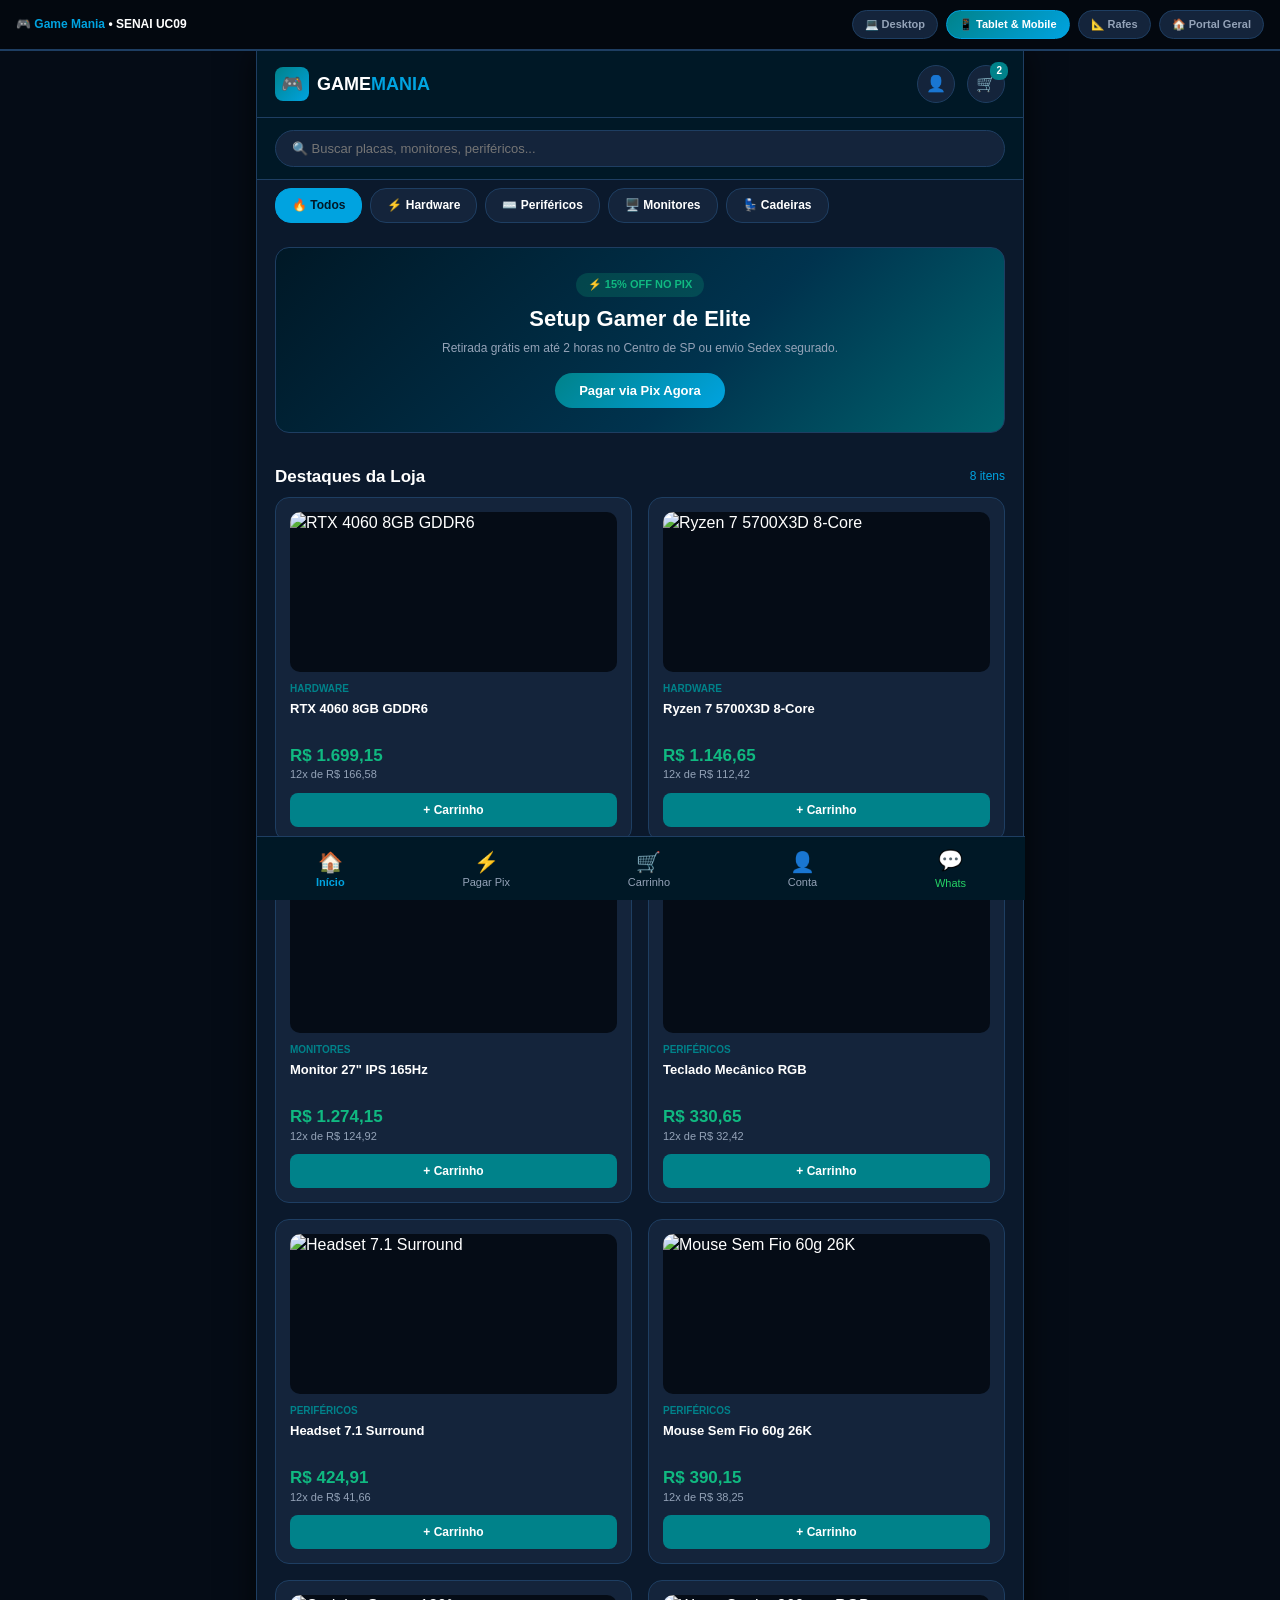
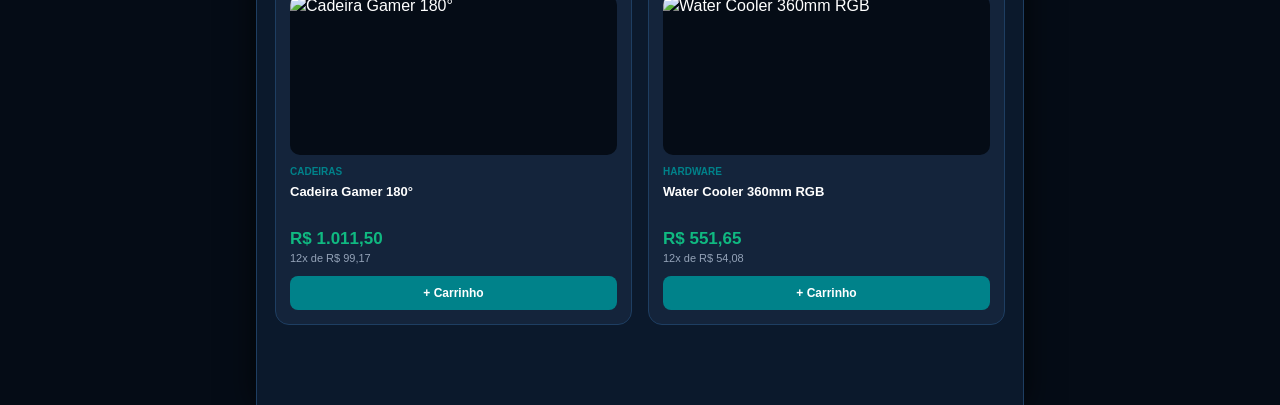
==== mobile_tablet.html @ 3c178a62 "Atualizacao do checkout com cartao e debito" ====
<!DOCTYPE html>
<html lang="pt-BR">
<head>
    <meta charset="UTF-8">
    <meta name="viewport" content="width=device-width, initial-scale=1.0">
    <title>Game Mania | Versão Tablet & Mobile</title>
    <style>
        :root {
            --siemens-navy: #001826;
            --siemens-dark-bg: #0B192C;
            --siemens-card-bg: #14243B;
            --siemens-card-border: #1E3E62;
            --siemens-teal: #00828A;
            --siemens-petrol: #00646E;
            --siemens-cyan: #00A3E0;
            --siemens-white: #FFFFFF;
            --siemens-text-muted: #94A3B8;
            --siemens-green-pix: #10B981;
            --siemens-gold-points: #F59E0B;
            --siemens-accent-red: #EF4444;
        }

        * {
            margin: 0;
            padding: 0;
            box-sizing: border-box;
            font-family: -apple-system, BlinkMacSystemFont, "Segoe UI", Roboto, Helvetica, Arial, sans-serif;
            -webkit-tap-highlight-color: transparent;
        }

        body {
            background-color: #050C16;
            color: var(--siemens-white);
            line-height: 1.4;
            display: flex;
            flex-direction: column;
            align-items: center;
            min-height: 100vh;
        }

        /* Barra de Navegação entre Versões SENAI (Sempre Visível) */
        .version-switcher-bar {
            width: 100%;
            background-color: #03080F;
            border-bottom: 2px solid var(--siemens-card-border);
            padding: 10px 16px;
            display: flex;
            justify-content: space-between;
            align-items: center;
            position: sticky;
            top: 0;
            z-index: 1000;
        }

        .version-nav-links {
            display: flex;
            gap: 8px;
            overflow-x: auto;
        }

        .btn-version {
            background: var(--siemens-card-bg);
            border: 1px solid var(--siemens-card-border);
            color: var(--siemens-text-muted);
            padding: 6px 12px;
            border-radius: 16px;
            font-size: 11px;
            font-weight: 700;
            text-decoration: none;
            display: flex;
            align-items: center;
            gap: 6px;
            transition: all 0.2s;
            white-space: nowrap;
        }

        .btn-version.active {
            background: linear-gradient(135deg, var(--siemens-teal), var(--siemens-cyan));
            color: white;
            border-color: var(--siemens-cyan);
        }

        /* CONTAINER PRINCIPAL: TRAVADO RIGIDAMENTE EM 768px (PROPORÇÃO TABLET/MOBILE) */
        .app-container {
            width: 100%;
            max-width: 768px;
            background-color: var(--siemens-dark-bg);
            border-left: 1px solid var(--siemens-card-border);
            border-right: 1px solid var(--siemens-card-border);
            min-height: calc(100vh - 52px);
            padding-bottom: 80px;
            position: relative;
            box-shadow: 0 0 30px rgba(0, 0, 0, 0.7);
        }

        .mobile-header {
            background-color: var(--siemens-navy);
            border-bottom: 1px solid var(--siemens-card-border);
            padding: 14px 18px;
            display: flex;
            align-items: center;
            justify-content: space-between;
        }

        .logo {
            display: flex;
            align-items: center;
            gap: 8px;
            text-decoration: none;
        }

        .logo-icon {
            width: 34px;
            height: 34px;
            background: linear-gradient(135deg, var(--siemens-teal), var(--siemens-cyan));
            border-radius: 8px;
            display: flex;
            align-items: center;
            justify-content: center;
            font-size: 18px;
        }

        .logo-text {
            font-size: 18px;
            font-weight: 900;
            color: var(--siemens-white);
        }

        .logo-text span {
            color: var(--siemens-cyan);
        }

        .header-actions {
            display: flex;
            align-items: center;
            gap: 12px;
        }

        .btn-icon {
            background: var(--siemens-card-bg);
            border: 1px solid var(--siemens-card-border);
            color: white;
            width: 38px;
            height: 38px;
            border-radius: 50%;
            display: flex;
            align-items: center;
            justify-content: center;
            font-size: 16px;
            cursor: pointer;
            position: relative;
        }

        .cart-badge {
            position: absolute;
            top: -4px;
            right: -4px;
            background-color: var(--siemens-teal);
            color: white;
            font-size: 10px;
            font-weight: 800;
            padding: 2px 6px;
            border-radius: 8px;
        }

        .search-bar {
            padding: 12px 18px;
            background-color: var(--siemens-navy);
            border-bottom: 1px solid var(--siemens-card-border);
        }

        .search-box {
            display: flex;
            background-color: var(--siemens-card-bg);
            border: 1px solid var(--siemens-card-border);
            border-radius: 20px;
            overflow: hidden;
        }

        .search-input {
            flex: 1;
            background: none;
            border: none;
            padding: 10px 16px;
            color: white;
            font-size: 13px;
            outline: none;
        }

        .mobile-banner {
            margin: 16px 18px;
            background: linear-gradient(135deg, #001826 0%, #00334E 60%, #00646E 100%);
            border: 1px solid var(--siemens-card-border);
            border-radius: 14px;
            padding: 24px 20px;
            text-align: center;
        }

        .banner-tag {
            background: rgba(16, 185, 129, 0.2);
            color: var(--siemens-green-pix);
            font-size: 11px;
            font-weight: 800;
            padding: 4px 12px;
            border-radius: 12px;
            display: inline-block;
            margin-bottom: 8px;
        }

        .banner-title {
            font-size: 22px;
            font-weight: 900;
            line-height: 1.25;
            margin-bottom: 8px;
        }

        .banner-desc {
            font-size: 12px;
            color: var(--siemens-text-muted);
            margin-bottom: 16px;
        }

        .btn-banner {
            background: linear-gradient(135deg, var(--siemens-teal), var(--siemens-cyan));
            color: white;
            border: none;
            padding: 10px 24px;
            border-radius: 20px;
            font-size: 13px;
            font-weight: 800;
            cursor: pointer;
        }

        .categories-carousel {
            display: flex;
            overflow-x: auto;
            gap: 8px;
            padding: 8px 18px;
            scrollbar-width: none;
        }

        .categories-carousel::-webkit-scrollbar {
            display: none;
        }

        .category-chip {
            background-color: var(--siemens-card-bg);
            border: 1px solid var(--siemens-card-border);
            color: var(--siemens-white);
            padding: 8px 16px;
            border-radius: 16px;
            font-size: 12px;
            font-weight: 600;
            white-space: nowrap;
            cursor: pointer;
        }

        .category-chip.active {
            background-color: var(--siemens-cyan);
            color: var(--siemens-navy);
            border-color: var(--siemens-cyan);
            font-weight: 800;
        }

        .section-header {
            padding: 16px 18px 8px;
            display: flex;
            justify-content: space-between;
            align-items: center;
        }

        .section-title {
            font-size: 17px;
            font-weight: 900;
        }

        /* GRID TRAVADO: MÁXIMO 2 COLUNAS PARA NUNCA ACHATAR AS IMAGENS */
        .products-grid {
            padding: 0 18px;
            display: grid;
            grid-template-columns: repeat(2, 1fr);
            gap: 16px;
        }

        .product-card {
            background-color: var(--siemens-card-bg);
            border: 1px solid var(--siemens-card-border);
            border-radius: 14px;
            padding: 14px;
            display: flex;
            flex-direction: column;
            justify-content: space-between;
        }

        /* ALTURA DE IMAGEM TRAVADA EM 160px: PROPORÇÃO PERFEITA */
        .product-thumb-container {
            width: 100%;
            height: 160px;
            border-radius: 10px;
            overflow: hidden;
            background: #050C16;
            margin-bottom: 10px;
            position: relative;
        }

        .product-thumb {
            width: 100%;
            height: 100%;
            object-fit: cover;
        }

        .product-category {
            font-size: 10px;
            color: var(--siemens-teal);
            font-weight: 800;
            text-transform: uppercase;
        }

        .product-name {
            font-size: 13px;
            font-weight: 700;
            height: 36px;
            overflow: hidden;
            margin: 4px 0 8px;
            line-height: 1.35;
        }

        .price-pix {
            font-size: 17px;
            font-weight: 900;
            color: var(--siemens-green-pix);
        }

        .price-term {
            font-size: 11px;
            color: var(--siemens-text-muted);
        }

        .btn-buy-mobile {
            margin-top: 10px;
            background-color: var(--siemens-teal);
            color: white;
            border: none;
            padding: 10px;
            border-radius: 8px;
            font-size: 12px;
            font-weight: 800;
            cursor: pointer;
            width: 100%;
        }

        /* BARRA INFERIOR FIXADA DENTRO DO CONTAINER */
        .bottom-nav {
            position: fixed;
            bottom: 0;
            width: 100%;
            max-width: 768px;
            height: 64px;
            background-color: var(--siemens-navy);
            border-top: 1px solid var(--siemens-card-border);
            display: flex;
            justify-content: space-around;
            align-items: center;
            z-index: 500;
        }

        .nav-btn {
            background: none;
            border: none;
            color: var(--siemens-text-muted);
            font-size: 11px;
            display: flex;
            flex-direction: column;
            align-items: center;
            gap: 2px;
            cursor: pointer;
        }

        .nav-btn.active {
            color: var(--siemens-cyan);
            font-weight: 700;
        }

        /* MODAIS */
        .modal-overlay {
            position: fixed;
            top: 0;
            left: 0;
            right: 0;
            bottom: 0;
            background: rgba(0, 0, 0, 0.85);
            z-index: 2000;
            display: none;
            align-items: flex-end;
            justify-content: center;
        }

        .modal-box {
            background-color: var(--siemens-card-bg);
            border-top: 2px solid var(--siemens-cyan);
            border-radius: 18px 18px 0 0;
            width: 100%;
            max-width: 768px;
            max-height: 85vh;
            overflow-y: auto;
            padding: 24px 20px 34px;
            position: relative;
        }

        .modal-close-btn {
            position: absolute;
            top: 16px;
            right: 18px;
            background: none;
            border: none;
            color: var(--siemens-text-muted);
            font-size: 22px;
            cursor: pointer;
        }

        /* CARRINHO PADRONIZADO E COM MINIATURAS */
        .cart-item-card {
            background-color: var(--siemens-navy);
            border: 1px solid var(--siemens-card-border);
            border-radius: 10px;
            padding: 12px;
            margin-bottom: 10px;
            display: flex;
            gap: 14px;
            align-items: center;
        }

        .cart-item-img {
            width: 52px;
            height: 52px;
            border-radius: 8px;
            object-fit: cover;
            flex-shrink: 0;
            background: #050C16;
        }

        .cart-item-details {
            flex: 1;
            min-width: 0;
        }

        .cart-item-title {
            font-size: 13px;
            font-weight: 700;
            white-space: nowrap;
            overflow: hidden;
            text-overflow: ellipsis;
            color: var(--siemens-white);
        }

        .cart-item-meta {
            font-size: 11px;
            color: var(--siemens-text-muted);
            margin: 2px 0;
        }

        .cart-item-price {
            font-size: 14px;
            font-weight: 800;
            color: var(--siemens-green-pix);
        }

        .btn-cart-remove {
            background: none;
            border: none;
            color: var(--siemens-accent-red);
            font-size: 18px;
            cursor: pointer;
            padding: 4px;
            flex-shrink: 0;
        }

        .pix-container {
            text-align: center;
            background-color: var(--siemens-navy);
            border-radius: 12px;
            padding: 16px;
            border: 1px dashed var(--siemens-green-pix);
            margin: 14px 0;
        }

        .pix-qr-img {
            width: 180px;
            height: 180px;
            border-radius: 8px;
            background: white;
            padding: 8px;
            margin-bottom: 10px;
        }

        .pix-code-input {
            width: 100%;
            background-color: #050C16;
            border: 1px solid var(--siemens-card-border);
            color: var(--siemens-cyan);
            font-size: 11px;
            padding: 10px;
            border-radius: 6px;
            font-family: monospace;
            margin-bottom: 10px;
        }
    </style>
</head>
<body>

    <!-- BARRA PERMANENTE DO SENAI PARA NUNCA PERDER O CONTROLE -->
    <header class="version-switcher-bar">
        <div style="font-size: 12px; font-weight: 800;">
            🎮 <span style="color: var(--siemens-cyan);">Game Mania</span> • SENAI UC09
        </div>
        <div class="version-nav-links">
            <a href="desktop.html" class="btn-version">💻 Desktop</a>
            <a href="mobile_tablet.html" class="btn-version active">📱 Tablet & Mobile</a>
            <a href="rafe.html" class="btn-version">📐 Rafes</a>
            <a href="index.html" class="btn-version">🏠 Portal Geral</a>
        </div>
    </header>

    <!-- CONTAINER PRINCIPAL CENTRALIZADO -->
    <div class="app-container">

        <!-- Topo Mobile -->
        <div class="mobile-header">
            <a href="javascript:void(0)" class="logo" onclick="filterCategory('todos')">
                <div class="logo-icon">🎮</div>
                <div class="logo-text">GAME<span>MANIA</span></div>
            </a>
            <div class="header-actions">
                <div class="btn-icon" onclick="openModal('modalAccount')">👤</div>
                <div class="btn-icon" onclick="openModal('modalCart')">
                    🛒 <span class="cart-badge" id="cartCount">2</span>
                </div>
            </div>
        </div>

        <!-- Busca -->
        <div class="search-bar">
            <div class="search-box">
                <input type="text" class="search-input" placeholder="🔍 Buscar placas, monitores, periféricos..." oninput="handleSearch(this.value)">
            </div>
        </div>

        <!-- Categorias em Carrossel -->
        <div class="categories-carousel">
            <div class="category-chip active" id="tab-todos" onclick="filterCategory('todos')">🔥 Todos</div>
            <div class="category-chip" id="tab-hardware" onclick="filterCategory('hardware')">⚡ Hardware</div>
            <div class="category-chip" id="tab-perifericos" onclick="filterCategory('perifericos')">⌨️ Periféricos</div>
            <div class="category-chip" id="tab-monitores" onclick="filterCategory('monitores')">🖥️ Monitores</div>
            <div class="category-chip" id="tab-cadeiras" onclick="filterCategory('cadeiras')">💺 Cadeiras</div>
        </div>

        <!-- Banner Promocional -->
        <div class="mobile-banner">
            <span class="banner-tag">⚡ 15% OFF NO PIX</span>
            <h2 class="banner-title">Setup Gamer de Elite</h2>
            <p class="banner-desc">Retirada grátis em até 2 horas no Centro de SP ou envio Sedex segurado.</p>
            <button class="btn-banner" onclick="openModal('modalPixCheckout')">Pagar via Pix Agora</button>
        </div>

        <!-- Destaques -->
        <div class="section-header">
            <h3 class="section-title">Destaques da Loja</h3>
            <span style="font-size: 12px; color: var(--siemens-cyan);" id="itemCount">8 itens</span>
        </div>

        <!-- Grade 2 Colunas Perfeitas -->
        <section class="products-grid" id="productsGrid"></section>

        <!-- Barra Inferior -->
        <nav class="bottom-nav">
            <button class="nav-btn active" onclick="filterCategory('todos')">
                <span style="font-size: 20px;">🏠</span>
                <span>Início</span>
            </button>
            <button class="nav-btn" onclick="openModal('modalPixCheckout')">
                <span style="font-size: 20px;">⚡</span>
                <span>Pagar Pix</span>
            </button>
            <button class="nav-btn" onclick="openModal('modalCart')">
                <span style="font-size: 20px;">🛒</span>
                <span>Carrinho</span>
            </button>
            <button class="nav-btn" onclick="openModal('modalAccount')">
                <span style="font-size: 20px;">👤</span>
                <span>Conta</span>
            </button>
            <a href="https://wa.me/5511975150157?text=Ol%C3%A1%20Amador%2C%20tenho%20uma%20d%C3%BAvida%20sobre%20a%20Game%20Mania!" target="_blank" class="nav-btn" style="text-decoration: none; color: #25D366;">
                <span style="font-size: 20px;">💬</span>
                <span>Whats</span>
            </a>
        </nav>
    </div>

    <!-- Modal Pix Oficial -->
    <div id="modalPixCheckout" class="modal-overlay" onclick="closeModalOnBackdrop(event, 'modalPixCheckout')">
        <div class="modal-box">
            <button class="modal-close-btn" onclick="closeModal('modalPixCheckout')">✕</button>
            <h3 style="font-size: 17px; font-weight: 900; color: var(--siemens-green-pix); margin-bottom: 8px;">⚡ Pagamento Imediato via Pix</h3>
            <p style="font-size: 12px; color: var(--siemens-text-muted); margin-bottom: 14px;">Desconto de 15% aplicado automaticamente.</p>

            <div class="pix-container">
                <img src="https://api.qrserver.com/v1/create-qr-code/?size=220x220&data=00020126360014br.gov.bcb.pix0114%2B55119612492945204000053039865802BR5916AMADOR%20C%20VICENTE6009SAO%20PAULO62070503***63042D7B" alt="QR Code Pix" class="pix-qr-img">
                <div style="font-size: 13px; font-weight: 800;">AMADOR CORRÊA VICENTE</div>
                <div style="font-size: 12px; color: var(--siemens-text-muted); margin-bottom: 10px;">Chave Pix: <strong>11961249294</strong></div>
                <input type="text" id="pixCodeInputMobile" class="pix-code-input" value="00020126360014br.gov.bcb.pix0114+55119612492945204000053039865802BR5916AMADOR C VICENTE6009SAO PAULO62070503***63042D7B" readonly>
                <button class="btn-banner" style="width: 100%; padding: 10px; font-size: 12px;" onclick="copyPixCodeMobile()">📋 Copiar Código Pix</button>
            </div>

            <a href="https://wa.me/5511975150157?text=Ol%C3%A1%20Amador%2C%20fiz%20o%20pagamento%20do%20meu%20pedido%20na%20Game%20Mania%20via%20Pix!" target="_blank" class="btn-banner" style="display: block; text-align: center; text-decoration: none; background: #25D366; margin-top: 12px;">
                Confirmar no WhatsApp ➔
            </a>
        </div>
    </div>

    <!-- Modal Carrinho com Miniaturas e Detalhes Ricos -->
    <div id="modalCart" class="modal-overlay" onclick="closeModalOnBackdrop(event, 'modalCart')">
        <div class="modal-box">
            <button class="modal-close-btn" onclick="closeModal('modalCart')">✕</button>
            <h3 style="font-size: 17px; font-weight: 900; margin-bottom: 14px;">🛒 Carrinho de Compras</h3>
            
            <div id="cartItemsMobile"></div>

            <div style="border-top: 1px solid var(--siemens-card-border); padding-top: 14px; margin-top: 14px;">
                <div style="display: flex; justify-content: space-between; font-size: 13px; margin-bottom: 6px;">
                    <span style="color: var(--siemens-text-muted);">Subtotal:</span>
                    <span id="cartSubtotalMobile">R$ 2.388,00</span>
                </div>
                <div style="display: flex; justify-content: space-between; font-size: 13px; margin-bottom: 8px; color: var(--siemens-green-pix);">
                    <span>Desconto Pix (15%):</span>
                    <span id="cartPixDiscountMobile">- R$ 358,20</span>
                </div>
                <div style="display: flex; justify-content: space-between; font-size: 17px; font-weight: 900; margin-bottom: 14px;">
                    <span>Total no Pix:</span>
                    <strong style="color: var(--siemens-green-pix);" id="cartTotalMobile">R$ 2.029,80</strong>
                </div>
                <button class="btn-banner" style="width: 100%; border-radius: 8px;" onclick="closeModal('modalCart'); openModal('modalPixCheckout');">
                    Finalizar Compra no Pix
                </button>
            </div>
        </div>
    </div>

    <!-- Modal Conta -->
    <div id="modalAccount" class="modal-overlay" onclick="closeModalOnBackdrop(event, 'modalAccount')">
        <div class="modal-box">
            <button class="modal-close-btn" onclick="closeModal('modalAccount')">✕</button>
            <h3 style="font-size: 17px; font-weight: 900; margin-bottom: 14px;">👤 Central do Aluno / Cliente</h3>
            <div style="background-color: var(--siemens-navy); padding: 14px; border-radius: 10px; font-size: 13px; margin-bottom: 14px;">
                <div><strong>Amador Corrêa Vicente</strong></div>
                <div style="color: var(--siemens-text-muted); font-size: 12px; margin-top: 2px;">SENAI Escola Jorge Mahfuz • UC09 Codificação Front-End</div>
                <div style="color: var(--siemens-gold-points); font-weight: 700; margin-top: 8px;">🪙 Saldo: 350 Game Points (R$ 17,50)</div>
            </div>
            <button class="btn-banner" style="width: 100%; background: var(--siemens-card-bg); border: 1px solid var(--siemens-card-border);" onclick="closeModal('modalAccount')">Fechar</button>
        </div>
    </div>

    <!-- Modal Detalhe -->
    <div id="modalDetail" class="modal-overlay" onclick="closeModalOnBackdrop(event, 'modalDetail')">
        <div class="modal-box">
            <button class="modal-close-btn" onclick="closeModal('modalDetail')">✕</button>
            <div id="modalDetailContent"></div>
        </div>
    </div>

    <script>
        const products = [
            { id: 0, name: "RTX 4060 8GB GDDR6", category: "hardware", categoryName: "Hardware", price: 1999.00, pricePix: 1699.15, points: 1999, img: "https://images.unsplash.com/photo-1587202372775-e229f172b9d7?auto=format&fit=crop&w=400&q=80", desc: "Placa gráfica com DLSS 3 e Ray Tracing. Alta performance em 1080p e 1440p." },
            { id: 1, name: "Ryzen 7 5700X3D 8-Core", category: "hardware", categoryName: "Hardware", price: 1349.00, pricePix: 1146.65, points: 1349, img: "https://images.unsplash.com/photo-1555680202-c86f0e12f086?auto=format&fit=crop&w=400&q=80", desc: "Equipado com 3D V-Cache para altíssimas taxas de quadros em jogos competitivos." },
            { id: 2, name: "Monitor 27\" IPS 165Hz", category: "monitores", categoryName: "Monitores", price: 1499.00, pricePix: 1274.15, points: 1499, img: "https://images.unsplash.com/photo-1527443224154-c4a3942d3acf?auto=format&fit=crop&w=400&q=80", desc: "Painel Fast IPS com 165Hz e 1ms de resposta com tecnologia FreeSync." },
            { id: 3, name: "Teclado Mecânico RGB", category: "perifericos", categoryName: "Periféricos", price: 389.00, pricePix: 330.65, points: 389, img: "https://images.unsplash.com/photo-1595225476474-87563907a212?auto=format&fit=crop&w=400&q=80", desc: "Switches lineares silenciosos, layout ABNT2 e corpo em alumínio." },
            { id: 4, name: "Headset 7.1 Surround", category: "perifericos", categoryName: "Periféricos", price: 499.90, pricePix: 424.91, points: 500, img: "https://images.unsplash.com/photo-1546435770-a3e426bf472b?auto=format&fit=crop&w=400&q=80", desc: "Áudio 3D imersivo com microfone antirruído e almofadas de alto conforto." },
            { id: 5, name: "Mouse Sem Fio 60g 26K", category: "perifericos", categoryName: "Periféricos", price: 459.00, pricePix: 390.15, points: 459, img: "https://images.unsplash.com/photo-1615663245857-ac93bb7c39e7?auto=format&fit=crop&w=400&q=80", desc: "Sensor de alta precisão 26.000 DPI e bateria para 90 horas seguidas." },
            { id: 6, name: "Cadeira Gamer 180°", category: "cadeiras", categoryName: "Cadeiras", price: 1190.00, pricePix: 1011.50, points: 1190, img: "https://images.unsplash.com/photo-1598550476439-6847785fcea6?auto=format&fit=crop&w=400&q=80", desc: "Ergonomia máxima com almofadas magnéticas e pistão com certificação Classe 4." },
            { id: 7, name: "Water Cooler 360mm RGB", category: "hardware", categoryName: "Hardware", price: 649.00, pricePix: 551.65, points: 649, img: "https://images.unsplash.com/photo-1591799264318-7e6ef8ddb7ea?auto=format&fit=crop&w=400&q=80", desc: "Radiador triplo de 360mm para arrefecimento extremo com visual ARGB." }
        ];

        let cart = [
            { id: 0, name: "RTX 4060 8GB GDDR6", price: 1999.00, img: "https://images.unsplash.com/photo-1587202372775-e229f172b9d7?auto=format&fit=crop&w=150&q=80" },
            { id: 3, name: "Teclado Switch Red RGB", price: 389.00, img: "https://images.unsplash.com/photo-1595225476474-87563907a212?auto=format&fit=crop&w=150&q=80" }
        ];

        function renderProducts(list) {
            const grid = document.getElementById('productsGrid');
            grid.innerHTML = '';
            list.forEach(p => {
                const card = document.createElement('div');
                card.className = 'product-card';
                card.innerHTML = `
                    <div class="product-thumb-container" onclick="openDetail(${p.id})">
                        <img src="${p.img}" alt="${p.name}" class="product-thumb">
                    </div>
                    <div class="product-category">${p.categoryName}</div>
                    <div class="product-name" onclick="openDetail(${p.id})">${p.name}</div>
                    <div>
                        <div class="price-pix">R$ ${p.pricePix.toLocaleString('pt-BR', {minimumFractionDigits: 2})}</div>
                        <div class="price-term">12x de R$ ${(p.price/12).toLocaleString('pt-BR', {maximumFractionDigits: 2})}</div>
                    </div>
                    <button class="btn-buy-mobile" onclick="addToCart(${p.id})">+ Carrinho</button>
                `;
                grid.appendChild(card);
            });
            document.getElementById('itemCount').innerText = `${list.length} itens`;
        }

        function filterCategory(cat) {
            document.querySelectorAll('.category-chip').forEach(el => el.classList.remove('active'));
            const tab = document.getElementById('tab-' + cat);
            if (tab) tab.classList.add('active');

            if (cat === 'todos') {
                renderProducts(products);
            } else {
                renderProducts(products.filter(p => p.category === cat));
            }
        }

        function handleSearch(val) {
            if (val.trim().length >= 2) {
                renderProducts(products.filter(p => p.name.toLowerCase().includes(val.toLowerCase())));
            } else {
                renderProducts(products);
            }
        }

        function renderCart() {
            const list = document.getElementById('cartItemsMobile');
            list.innerHTML = '';
            let subtotal = 0;

            cart.forEach((c, idx) => {
                subtotal += c.price;
                const div = document.createElement('div');
                div.className = 'cart-item-card';
                div.innerHTML = `
                    <img src="${c.img}" alt="${c.name}" class="cart-item-img">
                    <div class="cart-item-details">
                        <div class="cart-item-title">${c.name}</div>
                        <div class="cart-item-meta">Qtd: 1 un</div>
                        <div class="cart-item-price">R$ ${c.price.toLocaleString('pt-BR', {minimumFractionDigits: 2})}</div>
                    </div>
                    <button class="btn-cart-remove" onclick="removeFromCart(${idx})">✕</button>
                `;
                list.appendChild(div);
            });

            const discount = subtotal * 0.15;
            const totalPix = subtotal - discount;

            document.getElementById('cartSubtotalMobile').innerText = 'R$ ' + subtotal.toLocaleString('pt-BR', {minimumFractionDigits: 2});
            document.getElementById('cartPixDiscountMobile').innerText = '- R$ ' + discount.toLocaleString('pt-BR', {minimumFractionDigits: 2});
            document.getElementById('cartTotalMobile').innerText = 'R$ ' + totalPix.toLocaleString('pt-BR', {minimumFractionDigits: 2});
            document.getElementById('cartCount').innerText = cart.length;
        }

        function addToCart(id) {
            const p = products.find(x => x.id === id);
            if (p) {
                cart.push({ id: p.id, name: p.name, price: p.price, img: p.img });
                renderCart();
                openModal('modalCart');
            }
        }

        function removeFromCart(idx) {
            cart.splice(idx, 1);
            renderCart();
        }

        function openDetail(id) {
            const p = products.find(x => x.id === id);
            if (!p) return;
            const content = document.getElementById('modalDetailContent');
            content.innerHTML = `
                <img src="${p.img}" style="width: 100%; height: 200px; object-fit: cover; border-radius: 10px; margin-bottom: 12px;">
                <h4 style="font-size: 16px; font-weight: 800; margin-bottom: 6px;">${p.name}</h4>
                <p style="font-size: 12px; color: var(--siemens-text-muted); margin-bottom: 12px;">${p.desc}</p>
                <div style="background: var(--siemens-navy); padding: 12px; border-radius: 8px; margin-bottom: 14px;">
                    <div style="font-size: 20px; font-weight: 900; color: var(--siemens-green-pix)">R$ ${p.pricePix.toLocaleString('pt-BR', {minimumFractionDigits: 2})} no Pix</div>
                    <div style="font-size: 11px; color: var(--siemens-gold-points); font-weight: 700; margin-top: 4px;">🪙 +${p.points} Game Points</div>
                </div>
                <button class="btn-banner" style="width: 100%;" onclick="addToCart(${p.id}); closeModal('modalDetail');">Comprar Agora</button>
            `;
            openModal('modalDetail');
        }

        function openModal(id) {
            document.getElementById(id).style.display = 'flex';
        }

        function closeModal(id) {
            document.getElementById(id).style.display = 'none';
        }

        function closeModalOnBackdrop(e, id) {
            if (e.target.id === id) closeModal(id);
        }

        function copyPixCodeMobile() {
            const input = document.getElementById('pixCodeInputMobile');
            input.select();
            input.setSelectionRange(0, 99999);
            navigator.clipboard.writeText(input.value);
            alert('✅ Pix Copia e Cola copiado com sucesso!');
        }

        renderProducts(products);
        renderCart();
    </script>
</body>
</html>
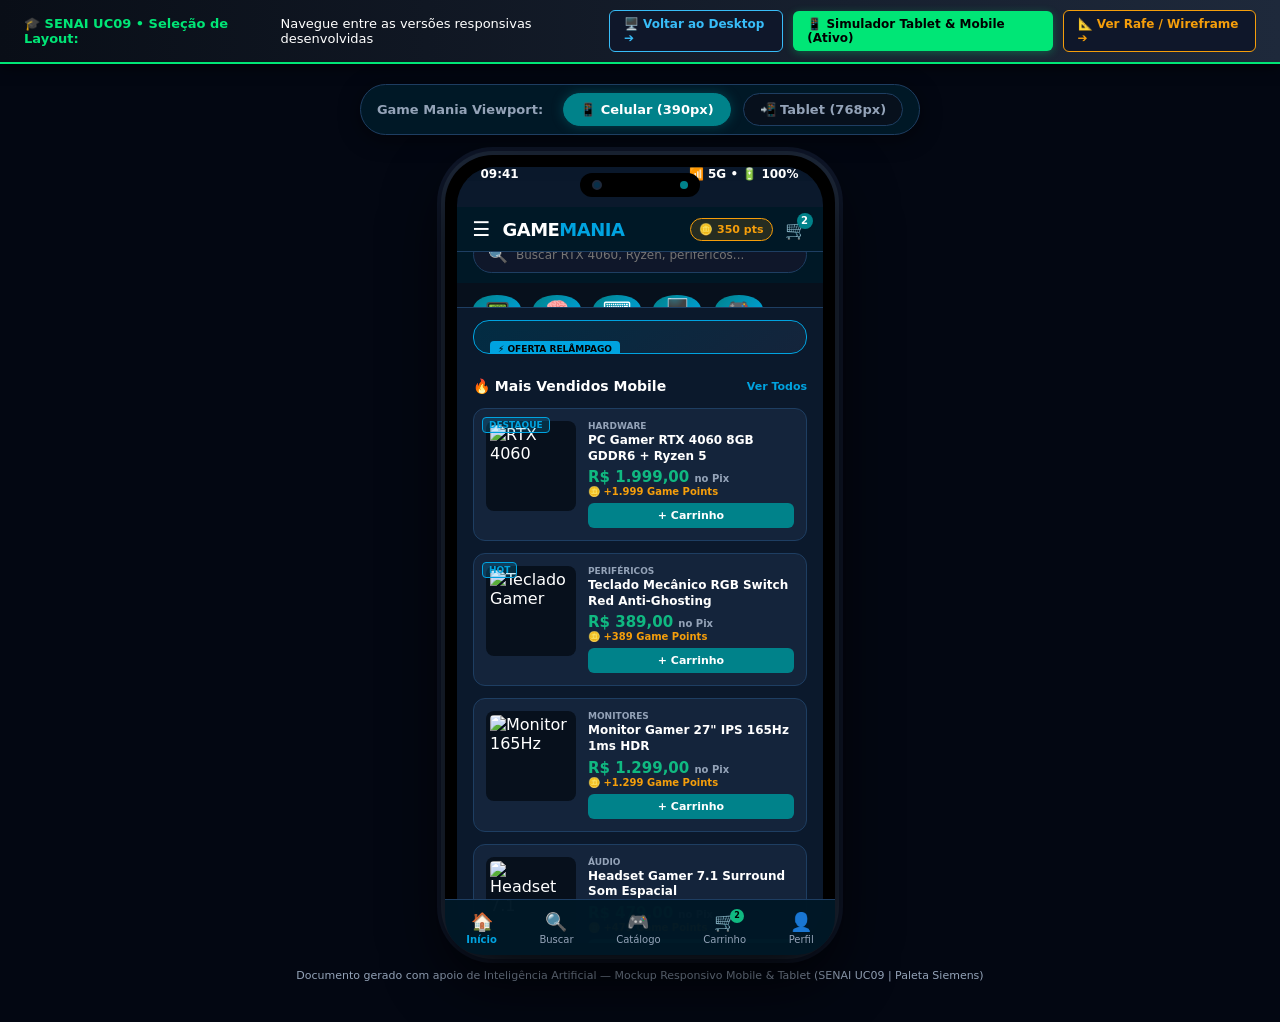
==== commit 48765abe: "Atualiza navegacao e checkout mobile e tablet" ====
--- a/mobile_tablet.html
+++ b/mobile_tablet.html
@@ -3,7 +3,7 @@
 <head>
     <meta charset="UTF-8">
     <meta name="viewport" content="width=device-width, initial-scale=1.0">
-    <title>Game Mania | Versão Tablet & Mobile</title>
+    <title>Simulador Mobile & Tablet | E-commerce Game Mania</title>
     <style>
         :root {
             --siemens-navy: #001826;
@@ -17,799 +17,1128 @@
             --siemens-text-muted: #94A3B8;
             --siemens-green-pix: #10B981;
             --siemens-gold-points: #F59E0B;
-            --siemens-accent-red: #EF4444;
+            --siemens-surface: #0F172A;
         }
 
         * {
             margin: 0;
             padding: 0;
             box-sizing: border-box;
-            font-family: -apple-system, BlinkMacSystemFont, "Segoe UI", Roboto, Helvetica, Arial, sans-serif;
+            font-family: 'Segoe UI', system-ui, -apple-system, sans-serif;
             -webkit-tap-highlight-color: transparent;
         }
 
         body {
-            background-color: #050C16;
+            background-color: #030712;
             color: var(--siemens-white);
-            line-height: 1.4;
             display: flex;
             flex-direction: column;
             align-items: center;
             min-height: 100vh;
-        }
-
-        /* Barra de Navegação entre Versões SENAI (Sempre Visível) */
-        .version-switcher-bar {
+            padding-bottom: 40px;
+        }
+
+        /* Barra de Controle do Simulador */
+        .simulator-bar {
+            background-color: var(--siemens-navy);
+            border: 1px solid var(--siemens-card-border);
+            border-radius: 30px;
+            padding: 8px 16px;
+            margin: 20px 0;
+            display: flex;
+            gap: 12px;
+            align-items: center;
+            box-shadow: 0 4px 20px rgba(0,0,0,0.5);
+            z-index: 1000;
+        }
+
+        .sim-title {
+            font-size: 13px;
+            font-weight: 700;
+            color: var(--siemens-text-muted);
+            margin-right: 8px;
+        }
+
+        .sim-btn {
+            background: #07101C;
+            border: 1px solid var(--siemens-card-border);
+            color: var(--siemens-text-muted);
+            padding: 8px 16px;
+            border-radius: 20px;
+            font-size: 13px;
+            font-weight: 600;
+            cursor: pointer;
+            transition: all 0.2s ease;
+            display: flex;
+            align-items: center;
+            gap: 6px;
+        }
+
+        .sim-btn.active {
+            background: var(--siemens-teal);
+            color: var(--siemens-white);
+            border-color: var(--siemens-teal);
+            box-shadow: 0 0 12px rgba(0, 130, 138, 0.4);
+        }
+
+        /* Moldura de Dispositivo Físico */
+        .device-wrapper {
+            transition: all 0.4s cubic-bezier(0.16, 1, 0.3, 1);
+            position: relative;
+            background-color: #000;
+            border-radius: 48px;
+            padding: 12px;
+            box-shadow: 0 25px 60px rgba(0, 0, 0, 0.8), 0 0 0 4px #1E293B, 0 0 0 8px #0F172A;
+        }
+
+        .device-wrapper.mobile-mode {
+            width: 390px;
+            height: 800px;
+        }
+
+        .device-wrapper.tablet-mode {
+            width: 768px;
+            height: 850px;
+            border-radius: 32px;
+            padding: 14px;
+        }
+
+        .notch {
+            position: absolute;
+            top: 18px;
+            left: 50%;
+            transform: translateX(-50%);
+            width: 120px;
+            height: 24px;
+            background-color: #000;
+            border-radius: 12px;
+            z-index: 999;
+            display: flex;
+            align-items: center;
+            justify-content: space-between;
+            padding: 0 12px;
+            transition: opacity 0.3s;
+        }
+
+        .tablet-mode .notch {
+            opacity: 0;
+            pointer-events: none;
+        }
+
+        .notch-camera {
+            width: 10px;
+            height: 10px;
+            background-color: #082F49;
+            border-radius: 50%;
+            border: 2px solid #1E293B;
+        }
+
+        /* Tela do Smartphone/Tablet */
+        .screen-container {
             width: 100%;
-            background-color: #03080F;
-            border-bottom: 2px solid var(--siemens-card-border);
-            padding: 10px 16px;
+            height: 100%;
+            background-color: var(--siemens-dark-bg);
+            border-radius: 38px;
+            overflow-y: auto;
+            overflow-x: hidden;
+            position: relative;
+            display: flex;
+            flex-direction: column;
+            scroll-behavior: smooth;
+        }
+
+        .tablet-mode .screen-container {
+            border-radius: 22px;
+        }
+
+        .screen-container::-webkit-scrollbar {
+            width: 4px;
+        }
+        .screen-container::-webkit-scrollbar-thumb {
+            background: var(--siemens-card-border);
+            border-radius: 4px;
+        }
+
+        /* Status Bar */
+        .status-bar {
+            height: 40px;
+            padding: 0 24px;
             display: flex;
             justify-content: space-between;
             align-items: center;
+            font-size: 12px;
+            font-weight: 700;
+            color: var(--siemens-white);
             position: sticky;
             top: 0;
-            z-index: 1000;
-        }
-
-        .version-nav-links {
-            display: flex;
-            gap: 8px;
-            overflow-x: auto;
-        }
-
-        .btn-version {
-            background: var(--siemens-card-bg);
-            border: 1px solid var(--siemens-card-border);
-            color: var(--siemens-text-muted);
-            padding: 6px 12px;
-            border-radius: 16px;
-            font-size: 11px;
-            font-weight: 700;
-            text-decoration: none;
-            display: flex;
-            align-items: center;
-            gap: 6px;
-            transition: all 0.2s;
-            white-space: nowrap;
-        }
-
-        .btn-version.active {
-            background: linear-gradient(135deg, var(--siemens-teal), var(--siemens-cyan));
-            color: white;
-            border-color: var(--siemens-cyan);
-        }
-
-        /* CONTAINER PRINCIPAL: TRAVADO RIGIDAMENTE EM 768px (PROPORÇÃO TABLET/MOBILE) */
-        .app-container {
-            width: 100%;
-            max-width: 768px;
-            background-color: var(--siemens-dark-bg);
-            border-left: 1px solid var(--siemens-card-border);
-            border-right: 1px solid var(--siemens-card-border);
-            min-height: calc(100vh - 52px);
-            padding-bottom: 80px;
-            position: relative;
-            box-shadow: 0 0 30px rgba(0, 0, 0, 0.7);
-        }
-
-        .mobile-header {
+            z-index: 100;
+            background-color: rgba(11, 25, 44, 0.9);
+            backdrop-filter: blur(8px);
+        }
+
+        /* Header Mobile */
+        .app-header {
+            padding: 10px 16px;
+            display: flex;
+            justify-content: space-between;
+            align-items: center;
+            border-bottom: 1px solid var(--siemens-card-border);
             background-color: var(--siemens-navy);
-            border-bottom: 1px solid var(--siemens-card-border);
-            padding: 14px 18px;
-            display: flex;
-            align-items: center;
-            justify-content: space-between;
-        }
-
-        .logo {
-            display: flex;
-            align-items: center;
-            gap: 8px;
-            text-decoration: none;
-        }
-
-        .logo-icon {
-            width: 34px;
-            height: 34px;
-            background: linear-gradient(135deg, var(--siemens-teal), var(--siemens-cyan));
-            border-radius: 8px;
+            position: sticky;
+            top: 40px;
+            z-index: 90;
+        }
+
+        .app-header-left {
+            display: flex;
+            align-items: center;
+            gap: 12px;
+        }
+
+        .icon-btn {
+            background: none;
+            border: none;
+            color: var(--siemens-white);
+            font-size: 20px;
+            cursor: pointer;
             display: flex;
             align-items: center;
             justify-content: center;
-            font-size: 18px;
-        }
-
-        .logo-text {
+        }
+
+        .app-logo {
             font-size: 18px;
             font-weight: 900;
             color: var(--siemens-white);
-        }
-
-        .logo-text span {
+            letter-spacing: -0.5px;
+        }
+
+        .app-logo span {
             color: var(--siemens-cyan);
         }
 
-        .header-actions {
+        .app-header-actions {
             display: flex;
             align-items: center;
             gap: 12px;
         }
 
-        .btn-icon {
-            background: var(--siemens-card-bg);
-            border: 1px solid var(--siemens-card-border);
-            color: white;
-            width: 38px;
-            height: 38px;
-            border-radius: 50%;
-            display: flex;
-            align-items: center;
-            justify-content: center;
-            font-size: 16px;
+        .points-badge-header {
+            background: rgba(245, 158, 11, 0.15);
+            color: var(--siemens-gold-points);
+            border: 1px solid var(--siemens-gold-points);
+            padding: 4px 8px;
+            border-radius: 12px;
+            font-size: 11px;
+            font-weight: 700;
+        }
+
+        .cart-btn-wrapper {
+            position: relative;
             cursor: pointer;
-            position: relative;
-        }
-
-        .cart-badge {
+        }
+
+        .cart-bubble {
             position: absolute;
-            top: -4px;
-            right: -4px;
+            top: -6px;
+            right: -6px;
             background-color: var(--siemens-teal);
             color: white;
             font-size: 10px;
             font-weight: 800;
-            padding: 2px 6px;
-            border-radius: 8px;
-        }
-
-        .search-bar {
-            padding: 12px 18px;
+            width: 16px;
+            height: 16px;
+            border-radius: 50%;
+            display: flex;
+            align-items: center;
+            justify-content: center;
+        }
+
+        /* Barra de Busca Mobile */
+        .mobile-search-bar {
+            padding: 10px 16px;
             background-color: var(--siemens-navy);
+        }
+
+        .mobile-search-box {
+            background-color: var(--siemens-surface);
+            border: 1px solid var(--siemens-card-border);
+            border-radius: 20px;
+            padding: 8px 14px;
+            display: flex;
+            align-items: center;
+            gap: 8px;
+        }
+
+        .mobile-search-box input {
+            background: transparent;
+            border: none;
+            color: white;
+            font-size: 12px;
+            outline: none;
+            width: 100%;
+        }
+
+        /* Stories / Categorias Rápidas em Carrossel Horizontal */
+        .stories-bar {
+            display: flex;
+            gap: 12px;
+            padding: 12px 16px;
+            overflow-x: auto;
+            white-space: nowrap;
+            background-color: #07101C;
             border-bottom: 1px solid var(--siemens-card-border);
         }
 
-        .search-box {
-            display: flex;
+        .stories-bar::-webkit-scrollbar {
+            display: none;
+        }
+
+        .story-item {
+            display: flex;
+            flex-direction: column;
+            align-items: center;
+            gap: 4px;
+            cursor: pointer;
+        }
+
+        .story-ring {
+            width: 48px;
+            height: 48px;
+            border-radius: 50%;
+            background: linear-gradient(135deg, var(--siemens-teal), var(--siemens-cyan));
+            padding: 2px;
+            display: flex;
+            align-items: center;
+            justify-content: center;
+            font-size: 20px;
+        }
+
+        .story-label {
+            font-size: 10px;
+            color: var(--siemens-text-muted);
+            font-weight: 600;
+        }
+
+        /* Banner Oferta Relâmpago Mobile */
+        .m-hero {
+            margin: 12px 16px;
+            background: linear-gradient(135deg, #022c43 0%, var(--siemens-card-bg) 100%);
+            border: 1px solid var(--siemens-cyan);
+            border-radius: 16px;
+            padding: 16px;
+            position: relative;
+            overflow: hidden;
+        }
+
+        .m-hero-badge {
+            background-color: var(--siemens-cyan);
+            color: #000;
+            font-size: 9px;
+            font-weight: 900;
+            padding: 3px 8px;
+            border-radius: 4px;
+            display: inline-block;
+            margin-bottom: 6px;
+            text-transform: uppercase;
+        }
+
+        .m-hero-title {
+            font-size: 18px;
+            font-weight: 800;
+            line-height: 1.2;
+            margin-bottom: 6px;
+        }
+
+        .m-hero-desc {
+            font-size: 11px;
+            color: var(--siemens-text-muted);
+            margin-bottom: 12px;
+        }
+
+        .m-hero-timer {
+            display: flex;
+            align-items: center;
+            gap: 6px;
+            font-size: 11px;
+            font-weight: 700;
+            color: var(--siemens-green-pix);
+        }
+
+        /* Grid de Produtos Responsivo (1 col no cel, 2 no tablet) */
+        .m-section-title {
+            padding: 12px 16px 6px;
+            font-size: 14px;
+            font-weight: 800;
+            display: flex;
+            justify-content: space-between;
+            align-items: center;
+        }
+
+        .m-grid {
+            padding: 8px 16px;
+            display: grid;
+            grid-template-columns: 1fr;
+            gap: 12px;
+        }
+
+        .tablet-mode .m-grid {
+            grid-template-columns: repeat(2, 1fr);
+        }
+
+        .m-card {
             background-color: var(--siemens-card-bg);
             border: 1px solid var(--siemens-card-border);
-            border-radius: 20px;
-            overflow: hidden;
-        }
-
-        .search-input {
+            border-radius: 12px;
+            padding: 12px;
+            display: flex;
+            gap: 12px;
+            position: relative;
+        }
+
+        .tablet-mode .m-card {
+            flex-direction: column;
+        }
+
+        .m-card-badge {
+            position: absolute;
+            top: 8px;
+            left: 8px;
+            background: rgba(0, 163, 224, 0.2);
+            color: var(--siemens-cyan);
+            border: 1px solid var(--siemens-cyan);
+            font-size: 9px;
+            font-weight: 800;
+            padding: 2px 6px;
+            border-radius: 4px;
+        }
+
+        .m-card-img {
+            width: 90px;
+            height: 90px;
+            object-fit: contain;
+            background-color: #07101C;
+            border-radius: 8px;
+            padding: 4px;
+        }
+
+        .tablet-mode .m-card-img {
+            width: 100%;
+            height: 140px;
+        }
+
+        .m-card-info {
             flex: 1;
-            background: none;
+            display: flex;
+            flex-direction: column;
+            justify-content: space-between;
+        }
+
+        .m-card-cat {
+            font-size: 9px;
+            text-transform: uppercase;
+            color: var(--siemens-text-muted);
+            font-weight: 700;
+        }
+
+        .m-card-title {
+            font-size: 12px;
+            font-weight: 700;
+            line-height: 1.3;
+            margin: 2px 0 4px;
+        }
+
+        .m-card-pix-price {
+            font-size: 15px;
+            font-weight: 900;
+            color: var(--siemens-green-pix);
+        }
+
+        .m-card-points {
+            font-size: 10px;
+            color: var(--siemens-gold-points);
+            font-weight: 700;
+        }
+
+        .btn-buy-m {
+            background-color: var(--siemens-teal);
             border: none;
-            padding: 10px 16px;
             color: white;
-            font-size: 13px;
-            outline: none;
-        }
-
-        .mobile-banner {
-            margin: 16px 18px;
-            background: linear-gradient(135deg, #001826 0%, #00334E 60%, #00646E 100%);
-            border: 1px solid var(--siemens-card-border);
-            border-radius: 14px;
-            padding: 24px 20px;
-            text-align: center;
-        }
-
-        .banner-tag {
-            background: rgba(16, 185, 129, 0.2);
-            color: var(--siemens-green-pix);
             font-size: 11px;
             font-weight: 800;
-            padding: 4px 12px;
-            border-radius: 12px;
-            display: inline-block;
-            margin-bottom: 8px;
-        }
-
-        .banner-title {
-            font-size: 22px;
+            padding: 6px 10px;
+            border-radius: 6px;
+            cursor: pointer;
+            margin-top: 6px;
+            width: 100%;
+        }
+
+        /* Bottom Navigation Bar Fixa */
+        .bottom-nav {
+            position: absolute;
+            bottom: 0;
+            left: 0;
+            width: 100%;
+            height: 56px;
+            background-color: rgba(0, 24, 38, 0.98);
+            border-top: 1px solid var(--siemens-card-border);
+            display: flex;
+            justify-content: space-around;
+            align-items: center;
+            z-index: 500;
+            border-radius: 0 0 38px 38px;
+        }
+
+        .tablet-mode .bottom-nav {
+            border-radius: 0 0 22px 22px;
+        }
+
+        .nav-tab {
+            display: flex;
+            flex-direction: column;
+            align-items: center;
+            gap: 2px;
+            font-size: 10px;
+            color: var(--siemens-text-muted);
+            cursor: pointer;
+            position: relative;
+        }
+
+        .nav-tab.active {
+            color: var(--siemens-cyan);
+            font-weight: 700;
+        }
+
+        .nav-tab-icon {
+            font-size: 18px;
+        }
+
+        .nav-tab-badge {
+            position: absolute;
+            top: -2px;
+            right: 2px;
+            background-color: var(--siemens-green-pix);
+            color: #000;
+            font-size: 8px;
             font-weight: 900;
-            line-height: 1.25;
-            margin-bottom: 8px;
-        }
-
-        .banner-desc {
-            font-size: 12px;
-            color: var(--siemens-text-muted);
-            margin-bottom: 16px;
-        }
-
-        .btn-banner {
-            background: linear-gradient(135deg, var(--siemens-teal), var(--siemens-cyan));
-            color: white;
-            border: none;
-            padding: 10px 24px;
-            border-radius: 20px;
-            font-size: 13px;
-            font-weight: 800;
-            cursor: pointer;
-        }
-
-        .categories-carousel {
-            display: flex;
-            overflow-x: auto;
-            gap: 8px;
-            padding: 8px 18px;
-            scrollbar-width: none;
-        }
-
-        .categories-carousel::-webkit-scrollbar {
+            width: 14px;
+            height: 14px;
+            border-radius: 50%;
+            display: flex;
+            align-items: center;
+            justify-content: center;
+        }
+
+        /* Drawer Lateral Mobile */
+        .m-drawer-overlay {
+            position: absolute;
+            top: 0;
+            left: 0;
+            width: 100%;
+            height: 100%;
+            background: rgba(0,0,0,0.7);
+            z-index: 990;
             display: none;
         }
 
-        .category-chip {
-            background-color: var(--siemens-card-bg);
-            border: 1px solid var(--siemens-card-border);
-            color: var(--siemens-white);
-            padding: 8px 16px;
-            border-radius: 16px;
-            font-size: 12px;
-            font-weight: 600;
-            white-space: nowrap;
-            cursor: pointer;
-        }
-
-        .category-chip.active {
-            background-color: var(--siemens-cyan);
-            color: var(--siemens-navy);
-            border-color: var(--siemens-cyan);
-            font-weight: 800;
-        }
-
-        .section-header {
-            padding: 16px 18px 8px;
-            display: flex;
-            justify-content: space-between;
-            align-items: center;
-        }
-
-        .section-title {
-            font-size: 17px;
-            font-weight: 900;
-        }
-
-        /* GRID TRAVADO: MÁXIMO 2 COLUNAS PARA NUNCA ACHATAR AS IMAGENS */
-        .products-grid {
-            padding: 0 18px;
-            display: grid;
-            grid-template-columns: repeat(2, 1fr);
-            gap: 16px;
-        }
-
-        .product-card {
-            background-color: var(--siemens-card-bg);
-            border: 1px solid var(--siemens-card-border);
-            border-radius: 14px;
-            padding: 14px;
+        .m-drawer {
+            position: absolute;
+            top: 0;
+            left: -280px;
+            width: 260px;
+            height: 100%;
+            background-color: var(--siemens-navy);
+            z-index: 995;
+            transition: left 0.3s ease;
+            padding: 20px 16px;
             display: flex;
             flex-direction: column;
             justify-content: space-between;
         }
 
-        /* ALTURA DE IMAGEM TRAVADA EM 160px: PROPORÇÃO PERFEITA */
-        .product-thumb-container {
-            width: 100%;
-            height: 160px;
-            border-radius: 10px;
-            overflow: hidden;
-            background: #050C16;
-            margin-bottom: 10px;
-            position: relative;
-        }
-
-        .product-thumb {
+        .m-drawer.open {
+            left: 0;
+        }
+
+        .m-drawer-item {
+            padding: 12px 8px;
+            font-size: 13px;
+            font-weight: 600;
+            border-bottom: 1px solid var(--siemens-card-border);
+            display: flex;
+            align-items: center;
+            gap: 10px;
+            cursor: pointer;
+        }
+
+        /* MODAL DE CHECKOUT MOBILE EMBUTIDO */
+        .m-checkout-overlay {
+            position: absolute;
+            top: 0;
+            left: 0;
             width: 100%;
             height: 100%;
-            object-fit: cover;
-        }
-
-        .product-category {
-            font-size: 10px;
-            color: var(--siemens-teal);
-            font-weight: 800;
-            text-transform: uppercase;
-        }
-
-        .product-name {
-            font-size: 13px;
-            font-weight: 700;
-            height: 36px;
-            overflow: hidden;
-            margin: 4px 0 8px;
-            line-height: 1.35;
-        }
-
-        .price-pix {
-            font-size: 17px;
-            font-weight: 900;
-            color: var(--siemens-green-pix);
-        }
-
-        .price-term {
+            background: rgba(0,0,0,0.85);
+            z-index: 998;
+            display: none;
+            align-items: flex-end;
+        }
+
+        .m-checkout-sheet {
+            width: 100%;
+            background-color: #0b1526;
+            border-top: 2px solid var(--siemens-teal);
+            border-radius: 20px 20px 0 0;
+            padding: 16px;
+            animation: slideUp 0.3s ease;
+        }
+
+        @keyframes slideUp {
+            from { transform: translateY(100%); }
+            to { transform: translateY(0); }
+        }
+
+        .m-checkout-header {
+            display: flex;
+            justify-content: space-between;
+            align-items: center;
+            margin-bottom: 12px;
+        }
+
+        .sim-footer-note {
+            margin-top: 14px;
             font-size: 11px;
             color: var(--siemens-text-muted);
-        }
-
-        .btn-buy-mobile {
-            margin-top: 10px;
-            background-color: var(--siemens-teal);
-            color: white;
-            border: none;
-            padding: 10px;
-            border-radius: 8px;
-            font-size: 12px;
-            font-weight: 800;
-            cursor: pointer;
-            width: 100%;
-        }
-
-        /* BARRA INFERIOR FIXADA DENTRO DO CONTAINER */
-        .bottom-nav {
-            position: fixed;
-            bottom: 0;
-            width: 100%;
-            max-width: 768px;
-            height: 64px;
-            background-color: var(--siemens-navy);
-            border-top: 1px solid var(--siemens-card-border);
-            display: flex;
-            justify-content: space-around;
-            align-items: center;
-            z-index: 500;
-        }
-
-        .nav-btn {
-            background: none;
-            border: none;
-            color: var(--siemens-text-muted);
-            font-size: 11px;
-            display: flex;
-            flex-direction: column;
-            align-items: center;
-            gap: 2px;
-            cursor: pointer;
-        }
-
-        .nav-btn.active {
-            color: var(--siemens-cyan);
-            font-weight: 700;
-        }
-
-        /* MODAIS */
-        .modal-overlay {
-            position: fixed;
-            top: 0;
-            left: 0;
-            right: 0;
-            bottom: 0;
-            background: rgba(0, 0, 0, 0.85);
-            z-index: 2000;
-            display: none;
-            align-items: flex-end;
-            justify-content: center;
-        }
-
-        .modal-box {
-            background-color: var(--siemens-card-bg);
-            border-top: 2px solid var(--siemens-cyan);
-            border-radius: 18px 18px 0 0;
-            width: 100%;
-            max-width: 768px;
-            max-height: 85vh;
-            overflow-y: auto;
-            padding: 24px 20px 34px;
-            position: relative;
-        }
-
-        .modal-close-btn {
-            position: absolute;
-            top: 16px;
-            right: 18px;
-            background: none;
-            border: none;
-            color: var(--siemens-text-muted);
-            font-size: 22px;
-            cursor: pointer;
-        }
-
-        /* CARRINHO PADRONIZADO E COM MINIATURAS */
-        .cart-item-card {
-            background-color: var(--siemens-navy);
-            border: 1px solid var(--siemens-card-border);
-            border-radius: 10px;
-            padding: 12px;
-            margin-bottom: 10px;
-            display: flex;
-            gap: 14px;
-            align-items: center;
-        }
-
-        .cart-item-img {
-            width: 52px;
-            height: 52px;
-            border-radius: 8px;
-            object-fit: cover;
-            flex-shrink: 0;
-            background: #050C16;
-        }
-
-        .cart-item-details {
-            flex: 1;
-            min-width: 0;
-        }
-
-        .cart-item-title {
-            font-size: 13px;
-            font-weight: 700;
-            white-space: nowrap;
-            overflow: hidden;
-            text-overflow: ellipsis;
-            color: var(--siemens-white);
-        }
-
-        .cart-item-meta {
-            font-size: 11px;
-            color: var(--siemens-text-muted);
-            margin: 2px 0;
-        }
-
-        .cart-item-price {
-            font-size: 14px;
-            font-weight: 800;
-            color: var(--siemens-green-pix);
-        }
-
-        .btn-cart-remove {
-            background: none;
-            border: none;
-            color: var(--siemens-accent-red);
-            font-size: 18px;
-            cursor: pointer;
-            padding: 4px;
-            flex-shrink: 0;
-        }
-
-        .pix-container {
             text-align: center;
-            background-color: var(--siemens-navy);
-            border-radius: 12px;
-            padding: 16px;
-            border: 1px dashed var(--siemens-green-pix);
-            margin: 14px 0;
-        }
-
-        .pix-qr-img {
-            width: 180px;
-            height: 180px;
-            border-radius: 8px;
-            background: white;
-            padding: 8px;
-            margin-bottom: 10px;
-        }
-
-        .pix-code-input {
-            width: 100%;
-            background-color: #050C16;
-            border: 1px solid var(--siemens-card-border);
-            color: var(--siemens-cyan);
-            font-size: 11px;
-            padding: 10px;
-            border-radius: 6px;
-            font-family: monospace;
-            margin-bottom: 10px;
         }
     </style>
 </head>
 <body>
 
-    <!-- BARRA PERMANENTE DO SENAI PARA NUNCA PERDER O CONTROLE -->
-    <header class="version-switcher-bar">
-        <div style="font-size: 12px; font-weight: 800;">
-            🎮 <span style="color: var(--siemens-cyan);">Game Mania</span> • SENAI UC09
+    <!-- Barra de Navegação Multi-Dispositivo (Avaliação SENAI) -->
+    <div style="background: linear-gradient(90deg, #090e17 0%, #1e293b 100%); border-bottom: 2px solid #00E676; padding: 10px 24px; display: flex; justify-content: space-between; align-items: center; font-size: 13px; color: #94A3B8; position: sticky; top: 0; z-index: 2000; box-shadow: 0 4px 12px rgba(0,0,0,0.5);">
+        <div style="color: #00E676; font-weight: 800; display: flex; align-items: center; gap: 8px;">
+            <span>🎓 SENAI UC09 • Seleção de Layout:</span>
+            <span style="font-weight: normal; color: #FFFFFF;">Navegue entre as versões responsivas desenvolvidas</span>
         </div>
-        <div class="version-nav-links">
-            <a href="desktop.html" class="btn-version">💻 Desktop</a>
-            <a href="mobile_tablet.html" class="btn-version active">📱 Tablet & Mobile</a>
-            <a href="rafe.html" class="btn-version">📐 Rafes</a>
-            <a href="index.html" class="btn-version">🏠 Portal Geral</a>
-        </div>
-    </header>
-
-    <!-- CONTAINER PRINCIPAL CENTRALIZADO -->
-    <div class="app-container">
-
-        <!-- Topo Mobile -->
-        <div class="mobile-header">
-            <a href="javascript:void(0)" class="logo" onclick="filterCategory('todos')">
-                <div class="logo-icon">🎮</div>
-                <div class="logo-text">GAME<span>MANIA</span></div>
-            </a>
-            <div class="header-actions">
-                <div class="btn-icon" onclick="openModal('modalAccount')">👤</div>
-                <div class="btn-icon" onclick="openModal('modalCart')">
-                    🛒 <span class="cart-badge" id="cartCount">2</span>
-                </div>
-            </div>
-        </div>
-
-        <!-- Busca -->
-        <div class="search-bar">
-            <div class="search-box">
-                <input type="text" class="search-input" placeholder="🔍 Buscar placas, monitores, periféricos..." oninput="handleSearch(this.value)">
-            </div>
-        </div>
-
-        <!-- Categorias em Carrossel -->
-        <div class="categories-carousel">
-            <div class="category-chip active" id="tab-todos" onclick="filterCategory('todos')">🔥 Todos</div>
-            <div class="category-chip" id="tab-hardware" onclick="filterCategory('hardware')">⚡ Hardware</div>
-            <div class="category-chip" id="tab-perifericos" onclick="filterCategory('perifericos')">⌨️ Periféricos</div>
-            <div class="category-chip" id="tab-monitores" onclick="filterCategory('monitores')">🖥️ Monitores</div>
-            <div class="category-chip" id="tab-cadeiras" onclick="filterCategory('cadeiras')">💺 Cadeiras</div>
-        </div>
-
-        <!-- Banner Promocional -->
-        <div class="mobile-banner">
-            <span class="banner-tag">⚡ 15% OFF NO PIX</span>
-            <h2 class="banner-title">Setup Gamer de Elite</h2>
-            <p class="banner-desc">Retirada grátis em até 2 horas no Centro de SP ou envio Sedex segurado.</p>
-            <button class="btn-banner" onclick="openModal('modalPixCheckout')">Pagar via Pix Agora</button>
-        </div>
-
-        <!-- Destaques -->
-        <div class="section-header">
-            <h3 class="section-title">Destaques da Loja</h3>
-            <span style="font-size: 12px; color: var(--siemens-cyan);" id="itemCount">8 itens</span>
-        </div>
-
-        <!-- Grade 2 Colunas Perfeitas -->
-        <section class="products-grid" id="productsGrid"></section>
-
-        <!-- Barra Inferior -->
-        <nav class="bottom-nav">
-            <button class="nav-btn active" onclick="filterCategory('todos')">
-                <span style="font-size: 20px;">🏠</span>
-                <span>Início</span>
-            </button>
-            <button class="nav-btn" onclick="openModal('modalPixCheckout')">
-                <span style="font-size: 20px;">⚡</span>
-                <span>Pagar Pix</span>
-            </button>
-            <button class="nav-btn" onclick="openModal('modalCart')">
-                <span style="font-size: 20px;">🛒</span>
-                <span>Carrinho</span>
-            </button>
-            <button class="nav-btn" onclick="openModal('modalAccount')">
-                <span style="font-size: 20px;">👤</span>
-                <span>Conta</span>
-            </button>
-            <a href="https://wa.me/5511975150157?text=Ol%C3%A1%20Amador%2C%20tenho%20uma%20d%C3%BAvida%20sobre%20a%20Game%20Mania!" target="_blank" class="nav-btn" style="text-decoration: none; color: #25D366;">
-                <span style="font-size: 20px;">💬</span>
-                <span>Whats</span>
-            </a>
-        </nav>
-    </div>
-
-    <!-- Modal Pix Oficial -->
-    <div id="modalPixCheckout" class="modal-overlay" onclick="closeModalOnBackdrop(event, 'modalPixCheckout')">
-        <div class="modal-box">
-            <button class="modal-close-btn" onclick="closeModal('modalPixCheckout')">✕</button>
-            <h3 style="font-size: 17px; font-weight: 900; color: var(--siemens-green-pix); margin-bottom: 8px;">⚡ Pagamento Imediato via Pix</h3>
-            <p style="font-size: 12px; color: var(--siemens-text-muted); margin-bottom: 14px;">Desconto de 15% aplicado automaticamente.</p>
-
-            <div class="pix-container">
-                <img src="https://api.qrserver.com/v1/create-qr-code/?size=220x220&data=00020126360014br.gov.bcb.pix0114%2B55119612492945204000053039865802BR5916AMADOR%20C%20VICENTE6009SAO%20PAULO62070503***63042D7B" alt="QR Code Pix" class="pix-qr-img">
-                <div style="font-size: 13px; font-weight: 800;">AMADOR CORRÊA VICENTE</div>
-                <div style="font-size: 12px; color: var(--siemens-text-muted); margin-bottom: 10px;">Chave Pix: <strong>11961249294</strong></div>
-                <input type="text" id="pixCodeInputMobile" class="pix-code-input" value="00020126360014br.gov.bcb.pix0114+55119612492945204000053039865802BR5916AMADOR C VICENTE6009SAO PAULO62070503***63042D7B" readonly>
-                <button class="btn-banner" style="width: 100%; padding: 10px; font-size: 12px;" onclick="copyPixCodeMobile()">📋 Copiar Código Pix</button>
-            </div>
-
-            <a href="https://wa.me/5511975150157?text=Ol%C3%A1%20Amador%2C%20fiz%20o%20pagamento%20do%20meu%20pedido%20na%20Game%20Mania%20via%20Pix!" target="_blank" class="btn-banner" style="display: block; text-align: center; text-decoration: none; background: #25D366; margin-top: 12px;">
-                Confirmar no WhatsApp ➔
-            </a>
+        <div style="display: flex; gap: 10px; align-items: center;">
+            <a href="index.html" style="text-decoration: none; padding: 6px 14px; border-radius: 6px; font-size: 12px; font-weight: 800; background: #0f172a; color: #38bdf8; border: 1px solid #38bdf8;">🖥️ Voltar ao Desktop ➔</a>
+            <a href="mobile_tablet.html" style="text-decoration: none; padding: 6px 14px; border-radius: 6px; font-size: 12px; font-weight: 800; background: #00E676; color: #000000; box-shadow: 0 2px 8px rgba(0, 230, 118, 0.3);">📱 Simulador Tablet & Mobile (Ativo)</a>
+            <a href="rafe.html" style="text-decoration: none; padding: 6px 14px; border-radius: 6px; font-size: 12px; font-weight: 800; background: #0f172a; color: #f59e0b; border: 1px solid #f59e0b;">📐 Ver Rafe / Wireframe ➔</a>
         </div>
     </div>
 
-    <!-- Modal Carrinho com Miniaturas e Detalhes Ricos -->
-    <div id="modalCart" class="modal-overlay" onclick="closeModalOnBackdrop(event, 'modalCart')">
-        <div class="modal-box">
-            <button class="modal-close-btn" onclick="closeModal('modalCart')">✕</button>
-            <h3 style="font-size: 17px; font-weight: 900; margin-bottom: 14px;">🛒 Carrinho de Compras</h3>
+    <!-- Barra de Controle do Simulador -->
+    <div class="simulator-bar">
+        <span class="sim-title">Game Mania Viewport:</span>
+        <button id="btnMobile" class="sim-btn active" onclick="setMode('mobile')">
+            📱 Celular (390px)
+        </button>
+        <button id="btnTablet" class="sim-btn" onclick="setMode('tablet')">
+            📲 Tablet (768px)
+        </button>
+    </div>
+
+    <!-- Moldura do Dispositivo -->
+    <div id="deviceWrapper" class="device-wrapper mobile-mode">
+        <!-- Notch no Celular -->
+        <div class="notch">
+            <div class="notch-camera"></div>
+            <div style="width: 8px; height: 8px; background: #00828A; border-radius: 50%;"></div>
+        </div>
+
+        <!-- Tela do App / E-commerce -->
+        <div class="screen-container" id="screenContainer">
             
-            <div id="cartItemsMobile"></div>
-
-            <div style="border-top: 1px solid var(--siemens-card-border); padding-top: 14px; margin-top: 14px;">
-                <div style="display: flex; justify-content: space-between; font-size: 13px; margin-bottom: 6px;">
-                    <span style="color: var(--siemens-text-muted);">Subtotal:</span>
-                    <span id="cartSubtotalMobile">R$ 2.388,00</span>
-                </div>
-                <div style="display: flex; justify-content: space-between; font-size: 13px; margin-bottom: 8px; color: var(--siemens-green-pix);">
-                    <span>Desconto Pix (15%):</span>
-                    <span id="cartPixDiscountMobile">- R$ 358,20</span>
-                </div>
-                <div style="display: flex; justify-content: space-between; font-size: 17px; font-weight: 900; margin-bottom: 14px;">
-                    <span>Total no Pix:</span>
-                    <strong style="color: var(--siemens-green-pix);" id="cartTotalMobile">R$ 2.029,80</strong>
-                </div>
-                <button class="btn-banner" style="width: 100%; border-radius: 8px;" onclick="closeModal('modalCart'); openModal('modalPixCheckout');">
-                    Finalizar Compra no Pix
-                </button>
+            <!-- Barra de Status do Sistema -->
+            <div class="status-bar">
+                <span>09:41</span>
+                <span>📶 5G • 🔋 100%</span>
+            </div>
+
+            <!-- Header Mobile -->
+            <div class="app-header">
+                <div class="app-header-left">
+                    <button class="icon-btn" onclick="toggleMobileDrawer()">☰</button>
+                    <div class="app-logo">GAME<span>MANIA</span></div>
+                </div>
+                <div class="app-header-actions">
+                    <div class="points-badge-header">🪙 350 pts</div>
+                    <div class="cart-btn-wrapper" onclick="openMobileCheckout()">
+                        <span style="font-size: 18px;">🛒</span>
+                        <div class="cart-bubble" id="mobileCartCount">2</div>
+                    </div>
+                </div>
+            </div>
+
+            <!-- Barra de Busca Mobile -->
+            <div class="mobile-search-bar">
+                <div class="mobile-search-box">
+                    <span>🔍</span>
+                    <input type="text" placeholder="Buscar RTX 4060, Ryzen, periféricos..." onfocus="this.placeholder=''" onblur="this.placeholder='Buscar RTX 4060, Ryzen, periféricos...'">
+                </div>
+            </div>
+
+            <!-- Stories / Categorias Rápidas -->
+            <div class="stories-bar">
+                <div class="story-item" onclick="alert('Filtrando categoria: Placas de Vídeo')">
+                    <div class="story-ring">📟</div>
+                    <span class="story-label">Placas</span>
+                </div>
+                <div class="story-item" onclick="alert('Filtrando categoria: Processadores')">
+                    <div class="story-ring">🧠</div>
+                    <span class="story-label">CPUs</span>
+                </div>
+                <div class="story-item" onclick="alert('Filtrando categoria: Periféricos')">
+                    <div class="story-ring">⌨️</div>
+                    <span class="story-label">Teclados</span>
+                </div>
+                <div class="story-item" onclick="alert('Filtrando categoria: Monitores')">
+                    <div class="story-ring">🖥️</div>
+                    <span class="story-label">Telas</span>
+                </div>
+                <div class="story-item" onclick="alert('Filtrando categoria: Consoles')">
+                    <div class="story-ring">🎮</div>
+                    <span class="story-label">Consoles</span>
+                </div>
+            </div>
+
+            <!-- Hero Banner Compacto -->
+            <div class="m-hero">
+                <span class="m-hero-badge">⚡ Oferta Relâmpago</span>
+                <div class="m-hero-title">Setup Gamer Completo<br>com 15% OFF no Pix</div>
+                <div class="m-hero-desc">Hardware e periféricos com entrega expressa para SP.</div>
+                <div class="m-hero-timer">
+                    <span>⏳ Termina em:</span>
+                    <span id="mTimer">14:38</span>
+                </div>
+            </div>
+
+            <!-- Catálogo em Lista Otimizada para Mobile -->
+            <div class="m-section-title">
+                <span>🔥 Mais Vendidos Mobile</span>
+                <span style="font-size: 11px; color: var(--siemens-cyan); cursor: pointer;" onclick="alert('Carregando mais 8 produtos...')">Ver Todos</span>
+            </div>
+
+            <div class="m-grid">
+                <!-- Produto 1 -->
+                <div class="m-card">
+                    <span class="m-card-badge">DESTAQUE</span>
+                    <img src="https://images.unsplash.com/photo-1587202372775-e229f172b9d7?w=300&q=80" class="m-card-img" alt="RTX 4060">
+                    <div class="m-card-info">
+                        <div>
+                            <div class="m-card-cat">Hardware</div>
+                            <div class="m-card-title">PC Gamer RTX 4060 8GB GDDR6 + Ryzen 5</div>
+                            <div class="m-card-pix-price">R$ 1.999,00 <small style="font-size: 10px; color: var(--siemens-text-muted);">no Pix</small></div>
+                            <div class="m-card-points">🪙 +1.999 Game Points</div>
+                        </div>
+                        <button class="btn-buy-m" onclick="addMobileCart('RTX 4060', 1999.00)">+ Carrinho</button>
+                    </div>
+                </div>
+
+                <!-- Produto 2 -->
+                <div class="m-card">
+                    <span class="m-card-badge">HOT</span>
+                    <img src="https://images.unsplash.com/photo-1587829741301-dc798b83add3?w=300&q=80" class="m-card-img" alt="Teclado Gamer">
+                    <div class="m-card-info">
+                        <div>
+                            <div class="m-card-cat">Periféricos</div>
+                            <div class="m-card-title">Teclado Mecânico RGB Switch Red Anti-Ghosting</div>
+                            <div class="m-card-pix-price">R$ 389,00 <small style="font-size: 10px; color: var(--siemens-text-muted);">no Pix</small></div>
+                            <div class="m-card-points">🪙 +389 Game Points</div>
+                        </div>
+                        <button class="btn-buy-m" onclick="addMobileCart('Teclado Mecânico', 389.00)">+ Carrinho</button>
+                    </div>
+                </div>
+
+                <!-- Produto 3 -->
+                <div class="m-card">
+                    <img src="https://images.unsplash.com/photo-1527443224154-c4a3942d3acf?w=300&q=80" class="m-card-img" alt="Monitor 165Hz">
+                    <div class="m-card-info">
+                        <div>
+                            <div class="m-card-cat">Monitores</div>
+                            <div class="m-card-title">Monitor Gamer 27" IPS 165Hz 1ms HDR</div>
+                            <div class="m-card-pix-price">R$ 1.299,00 <small style="font-size: 10px; color: var(--siemens-text-muted);">no Pix</small></div>
+                            <div class="m-card-points">🪙 +1.299 Game Points</div>
+                        </div>
+                        <button class="btn-buy-m" onclick="addMobileCart('Monitor 165Hz', 1299.00)">+ Carrinho</button>
+                    </div>
+                </div>
+
+                <!-- Produto 4 -->
+                <div class="m-card">
+                    <img src="https://images.unsplash.com/photo-1546435770-a3e426bf472b?w=300&q=80" class="m-card-img" alt="Headset 7.1">
+                    <div class="m-card-info">
+                        <div>
+                            <div class="m-card-cat">Áudio</div>
+                            <div class="m-card-title">Headset Gamer 7.1 Surround Som Espacial</div>
+                            <div class="m-card-pix-price">R$ 479,00 <small style="font-size: 10px; color: var(--siemens-text-muted);">no Pix</small></div>
+                            <div class="m-card-points">🪙 +479 Game Points</div>
+                        </div>
+                        <button class="btn-buy-m" onclick="addMobileCart('Headset 7.1', 479.00)">+ Carrinho</button>
+                    </div>
+                </div>
+            </div>
+
+            <!-- Drawer Menu Lateral -->
+            <div id="mDrawerOverlay" class="m-drawer-overlay" onclick="toggleMobileDrawer()"></div>
+            <div id="mDrawer" class="m-drawer">
+                <div>
+                    <div style="font-size: 18px; font-weight: 800; margin-bottom: 20px; color: var(--siemens-cyan);">
+                        🎮 Menu Game Mania
+                    </div>
+                    <div class="m-drawer-item" onclick="alert('Navegando para Hardware')">💻 Hardware & GPUs</div>
+                    <div class="m-drawer-item" onclick="alert('Navegando para Periféricos')">⌨️ Periféricos Gamer</div>
+                    <div class="m-drawer-item" onclick="alert('Navegando para Monitores')">🖥️ Monitores 144Hz+</div>
+                    <div class="m-drawer-item" onclick="alert('Navegando para Consoles')">🎮 Consoles & Controles</div>
+                    <div class="m-drawer-item" onclick="alert('Navegando para Rastreamento')">📦 Rastrear Meu Pedido</div>
+                    <div class="m-drawer-item" onclick="alert('Atendimento ao Cliente: Amador Corrêa Vicente')">💬 Fale Conosco</div>
+                </div>
+                <div style="font-size: 11px; color: var(--siemens-text-muted);">
+                    Versão Mobile • SENAI UC09
+                </div>
+            </div>
+
+            <!-- Modal Bottom-Sheet de Checkout Mobile com 4 Abas Completas -->
+            <div id="mCheckoutOverlay" class="m-checkout-overlay">
+                <div class="m-checkout-sheet" style="max-height: 85vh; overflow-y: auto;">
+                    <div class="m-checkout-header">
+                        <h3>🛍️ Finalização • Checkout Responsivo</h3>
+                        <button class="icon-btn" onclick="closeMobileCheckout()">✕</button>
+                    </div>
+
+                    <div style="font-size: 11px; color: var(--siemens-text-muted); margin-bottom: 10px;">
+                        Cliente: <strong>Amador Corrêa Vicente</strong> • Loja SP
+                    </div>
+
+                    <!-- Resumo Valores -->
+                    <div style="font-size: 12px; margin-bottom: 10px; line-height: 1.5; background: rgba(0,0,0,0.25); padding: 8px 12px; border-radius: 8px;">
+                        <div style="display: flex; justify-content: space-between;">
+                            <span>Subtotal:</span>
+                            <span id="mSubtotal">R$ 2.388,00</span>
+                        </div>
+                        <div id="mRowDiscount" style="display: none; justify-content: space-between; color: var(--siemens-gold-points);">
+                            <span>Desconto Pontos:</span>
+                            <span>- R$ 17,50</span>
+                        </div>
+                        <div style="display: flex; justify-content: space-between; font-weight: 800; font-size: 14px; border-top: 1px solid rgba(255,255,255,0.1); padding-top: 4px; margin-top: 4px;">
+                            <span>Total do Pedido:</span>
+                            <span style="color: var(--siemens-green-pix)" id="mTotal">R$ 2.029,80</span>
+                        </div>
+                    </div>
+
+                    <!-- Abas de Pagamento Mobile -->
+                    <div style="display: grid; grid-template-columns: repeat(4, 1fr); gap: 4px; margin-bottom: 12px;">
+                        <button type="button" id="mTabBtnPix" class="sim-btn active" style="font-size: 10px; padding: 6px 2px; text-align: center;" onclick="setMCheckoutTab('pix')">
+                            ⚡ Pix<br><small style="color: #00E676;">15% OFF</small>
+                        </button>
+                        <button type="button" id="mTabBtnCredit1" class="sim-btn" style="font-size: 10px; padding: 6px 2px; text-align: center;" onclick="setMCheckoutTab('credit1')">
+                            💳 1 Cartão<br><small>Até 12x</small>
+                        </button>
+                        <button type="button" id="mTabBtnCredit2" class="sim-btn" style="font-size: 10px; padding: 6px 2px; text-align: center;" onclick="setMCheckoutTab('credit2')">
+                            💳 2 Cartões<br><small>Dividir</small>
+                        </button>
+                        <button type="button" id="mTabBtnDebit" class="sim-btn" style="font-size: 10px; padding: 6px 2px; text-align: center;" onclick="setMCheckoutTab('debit')">
+                            💳 Débito<br><small>À Vista</small>
+                        </button>
+                    </div>
+
+                    <!-- Conteúdo 1: PIX -->
+                    <div id="mTabPanePix" style="display: block; text-align: center;">
+                        <div style="background: rgba(0, 230, 118, 0.08); border: 1px solid rgba(0, 230, 118, 0.3); border-radius: 8px; padding: 8px; margin-bottom: 10px;">
+                            <div style="font-weight: 800; color: #00E676; font-size: 12px;">⚡ 15% de Desconto no Pix!</div>
+                            <div style="font-size: 11px; color: var(--siemens-text-muted);">
+                                Total: <strong id="mPixTotalDisplay" style="color: #FFF; font-size: 13px;">R$ 2.029,80</strong>
+                            </div>
+                        </div>
+                        <img src="https://api.qrserver.com/v1/create-qr-code/?size=180x180&data=00020126360014br.gov.bcb.pix0114%2B55119612492945204000053039865802BR5916AMADOR%20C%20VICENTE6009SAO%20PAULO62070503***63042D7B" alt="QR Code Pix" style="max-width: 140px; border-radius: 6px; margin: 0 auto 8px; display: block;">
+                        <div style="font-size: 11px; font-weight: 800; color: #FFF; margin-bottom: 2px;">
+                            Favorecido: Amador Corrêa Vicente
+                        </div>
+                        <div style="font-size: 10px; color: var(--siemens-text-muted); margin-bottom: 8px;">
+                            Chave Celular: <strong>11961249294</strong>
+                        </div>
+                        <input type="text" id="mPixCodeInput" value="00020126360014br.gov.bcb.pix0114+55119612492945204000053039865802BR5916AMADOR C VICENTE6009SAO PAULO62070503***63042D7B" readonly style="width: 100%; box-sizing: border-box; background: #0b1526; color: #FFF; border: 1px solid #334155; padding: 6px; border-radius: 4px; font-size: 9px; margin-bottom: 8px;">
+                        <div style="display: flex; gap: 6px; justify-content: center; flex-wrap: wrap; margin-bottom: 8px;">
+                            <button class="btn-buy-m" style="padding: 8px 12px; font-size: 11px; width: auto;" onclick="copyMPixCode()">
+                                📋 Copiar Código Pix
+                            </button>
+                            <a href="https://wa.me/5511975150157?text=Ol%C3%A1%20Amador%2C%20fiz%20o%20pagamento%20do%20pedido%20na%20Game%20Mania%20pelo%20celular!" target="_blank" class="btn-buy-m" style="text-decoration: none; background: #25D366; color: #FFF; padding: 8px 12px; font-size: 11px; width: auto; display: inline-block;">
+                                WhatsApp ➔
+                            </a>
+                        </div>
+                    </div>
+
+                    <!-- Conteúdo 2: 1 Cartão de Crédito -->
+                    <div id="mTabPaneCredit1" style="display: none;">
+                        <form onsubmit="event.preventDefault(); processMCardPayment('1 Cartão de Crédito');">
+                            <div style="display: grid; gap: 8px;">
+                                <div>
+                                    <label style="font-size: 10px; color: var(--siemens-text-muted); display: block;">Número do Cartão</label>
+                                    <input type="text" placeholder="0000 0000 0000 0000" maxlength="19" required style="width: 100%; box-sizing: border-box; background: #0b1526; color: #FFF; border: 1px solid #334155; padding: 8px; border-radius: 6px; font-size: 11px;">
+                                </div>
+                                <div>
+                                    <label style="font-size: 10px; color: var(--siemens-text-muted); display: block;">Nome no Cartão</label>
+                                    <input type="text" placeholder="NOME DO TITULAR" required style="width: 100%; box-sizing: border-box; background: #0b1526; color: #FFF; border: 1px solid #334155; padding: 8px; border-radius: 6px; font-size: 11px; text-transform: uppercase;">
+                                </div>
+                                <div style="display: grid; grid-template-columns: 1fr 1fr; gap: 6px;">
+                                    <div>
+                                        <label style="font-size: 10px; color: var(--siemens-text-muted); display: block;">Validade (MM/AA)</label>
+                                        <input type="text" placeholder="MM/AA" maxlength="5" required style="width: 100%; box-sizing: border-box; background: #0b1526; color: #FFF; border: 1px solid #334155; padding: 8px; border-radius: 6px; font-size: 11px;">
+                                    </div>
+                                    <div>
+                                        <label style="font-size: 10px; color: var(--siemens-text-muted); display: block;">CVV</label>
+                                        <input type="text" placeholder="123" maxlength="4" required style="width: 100%; box-sizing: border-box; background: #0b1526; color: #FFF; border: 1px solid #334155; padding: 8px; border-radius: 6px; font-size: 11px;">
+                                    </div>
+                                </div>
+                                <div>
+                                    <label style="font-size: 10px; color: var(--siemens-text-muted); display: block;">Parcelamento</label>
+                                    <select style="width: 100%; box-sizing: border-box; background: #0b1526; color: #FFF; border: 1px solid #334155; padding: 8px; border-radius: 6px; font-size: 11px;">
+                                        <option value="1">1x de R$ 2.388,00 à vista</option>
+                                        <option value="2">2x de R$ 1.194,00 sem juros</option>
+                                        <option value="3">3x de R$ 796,00 sem juros</option>
+                                        <option value="6">6x de R$ 398,00 sem juros</option>
+                                        <option value="12">12x de R$ 199,00 sem juros</option>
+                                    </select>
+                                </div>
+                                <button type="submit" class="btn-buy-m" style="padding: 10px; font-size: 12px; margin-top: 4px;">
+                                    🔒 Pagar com 1 Cartão
+                                </button>
+                            </div>
+                        </form>
+                    </div>
+
+                    <!-- Conteúdo 3: 2 Cartões de Crédito -->
+                    <div id="mTabPaneCredit2" style="display: none;">
+                        <form onsubmit="event.preventDefault(); processMCardPayment('2 Cartões de Crédito');">
+                            <div style="background: rgba(0,0,0,0.25); border: 1px solid rgba(255,255,255,0.08); border-radius: 6px; padding: 8px; margin-bottom: 8px;">
+                                <div style="font-weight: 800; color: #38bdf8; font-size: 11px; margin-bottom: 4px;">💳 Cartão 1 (R$ 1.194,00)</div>
+                                <input type="text" placeholder="Número Cartão 1" maxlength="19" required style="width: 100%; box-sizing: border-box; background: #0b1526; color: #FFF; border: 1px solid #334155; padding: 6px; border-radius: 4px; font-size: 11px; margin-bottom: 4px;">
+                                <div style="display: grid; grid-template-columns: 1fr 1fr; gap: 4px;">
+                                    <input type="text" placeholder="MM/AA" maxlength="5" required style="width: 100%; box-sizing: border-box; background: #0b1526; color: #FFF; border: 1px solid #334155; padding: 6px; border-radius: 4px; font-size: 11px;">
+                                    <input type="text" placeholder="CVV" maxlength="4" required style="width: 100%; box-sizing: border-box; background: #0b1526; color: #FFF; border: 1px solid #334155; padding: 6px; border-radius: 4px; font-size: 11px;">
+                                </div>
+                            </div>
+                            <div style="background: rgba(0,0,0,0.25); border: 1px solid rgba(255,255,255,0.08); border-radius: 6px; padding: 8px; margin-bottom: 8px;">
+                                <div style="font-weight: 800; color: #a855f7; font-size: 11px; margin-bottom: 4px;">💳 Cartão 2 (R$ 1.194,00)</div>
+                                <input type="text" placeholder="Número Cartão 2" maxlength="19" required style="width: 100%; box-sizing: border-box; background: #0b1526; color: #FFF; border: 1px solid #334155; padding: 6px; border-radius: 4px; font-size: 11px; margin-bottom: 4px;">
+                                <div style="display: grid; grid-template-columns: 1fr 1fr; gap: 4px;">
+                                    <input type="text" placeholder="MM/AA" maxlength="5" required style="width: 100%; box-sizing: border-box; background: #0b1526; color: #FFF; border: 1px solid #334155; padding: 6px; border-radius: 4px; font-size: 11px;">
+                                    <input type="text" placeholder="CVV" maxlength="4" required style="width: 100%; box-sizing: border-box; background: #0b1526; color: #FFF; border: 1px solid #334155; padding: 6px; border-radius: 4px; font-size: 11px;">
+                                </div>
+                            </div>
+                            <button type="submit" class="btn-buy-m" style="padding: 10px; font-size: 12px; background: linear-gradient(135deg, #0284c7, #7c3aed);">
+                                🔒 Pagar em 2 Cartões
+                            </button>
+                        </form>
+                    </div>
+
+                    <!-- Conteúdo 4: Débito -->
+                    <div id="mTabPaneDebit" style="display: none;">
+                        <form onsubmit="event.preventDefault(); processMCardPayment('Cartão de Débito');">
+                            <div style="display: grid; gap: 8px;">
+                                <div>
+                                    <label style="font-size: 10px; color: var(--siemens-text-muted); display: block;">Número do Cartão de Débito</label>
+                                    <input type="text" placeholder="0000 0000 0000 0000" maxlength="19" required style="width: 100%; box-sizing: border-box; background: #0b1526; color: #FFF; border: 1px solid #334155; padding: 8px; border-radius: 6px; font-size: 11px;">
+                                </div>
+                                <div style="display: grid; grid-template-columns: 1fr 1fr; gap: 6px;">
+                                    <div>
+                                        <label style="font-size: 10px; color: var(--siemens-text-muted); display: block;">Validade (MM/AA)</label>
+                                        <input type="text" placeholder="MM/AA" maxlength="5" required style="width: 100%; box-sizing: border-box; background: #0b1526; color: #FFF; border: 1px solid #334155; padding: 8px; border-radius: 6px; font-size: 11px;">
+                                    </div>
+                                    <div>
+                                        <label style="font-size: 10px; color: var(--siemens-text-muted); display: block;">CVV</label>
+                                        <input type="text" placeholder="123" maxlength="4" required style="width: 100%; box-sizing: border-box; background: #0b1526; color: #FFF; border: 1px solid #334155; padding: 8px; border-radius: 6px; font-size: 11px;">
+                                    </div>
+                                </div>
+                                <div style="background: rgba(255,255,255,0.05); padding: 8px; border-radius: 6px; font-size: 11px; color: var(--siemens-text-muted);">
+                                    Valor no débito à vista: <strong style="color: #FFF;">R$ 2.388,00</strong>
+                                </div>
+                                <button type="submit" class="btn-buy-m" style="padding: 10px; font-size: 12px; background: #059669;">
+                                    🔒 Confirmar Pagamento no Débito
+                                </button>
+                            </div>
+                        </form>
+                    </div>
+
+                    <!-- Mensagem de Sucesso -->
+                    <div id="mSuccessBox" style="display: none; text-align: center; padding: 16px 8px;">
+                        <div style="font-size: 36px; margin-bottom: 8px;">✅</div>
+                        <h4 style="font-size: 16px; font-weight: 800; color: #00E676; margin-bottom: 4px;">Pedido Aprovado!</h4>
+                        <p style="font-size: 11px; color: var(--siemens-text-muted); margin-bottom: 12px;">
+                            Pagamento via <strong id="mSuccessMethod" style="color: #FFF;"></strong> confirmado com sucesso.
+                        </p>
+                        <button class="btn-buy-m" style="padding: 8px 16px; font-size: 12px; width: auto;" onclick="closeMobileCheckout()">
+                            Concluir
+                        </button>
+                    </div>
+                </div>
+            </div>
+
+        </div>
+
+        <!-- Bottom Navigation Bar Fixa -->
+        <div class="bottom-nav">
+            <div class="nav-tab active" onclick="setNavTab(this)">
+                <div class="nav-tab-icon">🏠</div>
+                <span>Início</span>
+            </div>
+            <div class="nav-tab" onclick="setNavTab(this); alert('Busca otimizada para mobile ativa.');">
+                <div class="nav-tab-icon">🔍</div>
+                <span>Buscar</span>
+            </div>
+            <div class="nav-tab" onclick="setNavTab(this); alert('Navegando pelo catálogo completo...');">
+                <div class="nav-tab-icon">🎮</div>
+                <span>Catálogo</span>
+            </div>
+            <div class="nav-tab" onclick="setNavTab(this); openMobileCheckout();">
+                <div class="nav-tab-icon">🛒</div>
+                <div class="nav-tab-badge" id="bottomCartCount">2</div>
+                <span>Carrinho</span>
+            </div>
+            <div class="nav-tab" onclick="setNavTab(this); alert('Perfil do Cliente: Amador Corrêa Vicente\nSaldo: 350 Game Points');">
+                <div class="nav-tab-icon">👤</div>
+                <span>Perfil</span>
             </div>
         </div>
     </div>
 
-    <!-- Modal Conta -->
-    <div id="modalAccount" class="modal-overlay" onclick="closeModalOnBackdrop(event, 'modalAccount')">
-        <div class="modal-box">
-            <button class="modal-close-btn" onclick="closeModal('modalAccount')">✕</button>
-            <h3 style="font-size: 17px; font-weight: 900; margin-bottom: 14px;">👤 Central do Aluno / Cliente</h3>
-            <div style="background-color: var(--siemens-navy); padding: 14px; border-radius: 10px; font-size: 13px; margin-bottom: 14px;">
-                <div><strong>Amador Corrêa Vicente</strong></div>
-                <div style="color: var(--siemens-text-muted); font-size: 12px; margin-top: 2px;">SENAI Escola Jorge Mahfuz • UC09 Codificação Front-End</div>
-                <div style="color: var(--siemens-gold-points); font-weight: 700; margin-top: 8px;">🪙 Saldo: 350 Game Points (R$ 17,50)</div>
-            </div>
-            <button class="btn-banner" style="width: 100%; background: var(--siemens-card-bg); border: 1px solid var(--siemens-card-border);" onclick="closeModal('modalAccount')">Fechar</button>
-        </div>
+    <!-- Nota de Governança -->
+    <div class="sim-footer-note">
+        Documento gerado com apoio de Inteligência Artificial — Mockup Responsivo Mobile & Tablet (SENAI UC09 | Paleta Siemens)
     </div>
 
-    <!-- Modal Detalhe -->
-    <div id="modalDetail" class="modal-overlay" onclick="closeModalOnBackdrop(event, 'modalDetail')">
-        <div class="modal-box">
-            <button class="modal-close-btn" onclick="closeModal('modalDetail')">✕</button>
-            <div id="modalDetailContent"></div>
-        </div>
-    </div>
-
     <script>
-        const products = [
-            { id: 0, name: "RTX 4060 8GB GDDR6", category: "hardware", categoryName: "Hardware", price: 1999.00, pricePix: 1699.15, points: 1999, img: "https://images.unsplash.com/photo-1587202372775-e229f172b9d7?auto=format&fit=crop&w=400&q=80", desc: "Placa gráfica com DLSS 3 e Ray Tracing. Alta performance em 1080p e 1440p." },
-            { id: 1, name: "Ryzen 7 5700X3D 8-Core", category: "hardware", categoryName: "Hardware", price: 1349.00, pricePix: 1146.65, points: 1349, img: "https://images.unsplash.com/photo-1555680202-c86f0e12f086?auto=format&fit=crop&w=400&q=80", desc: "Equipado com 3D V-Cache para altíssimas taxas de quadros em jogos competitivos." },
-            { id: 2, name: "Monitor 27\" IPS 165Hz", category: "monitores", categoryName: "Monitores", price: 1499.00, pricePix: 1274.15, points: 1499, img: "https://images.unsplash.com/photo-1527443224154-c4a3942d3acf?auto=format&fit=crop&w=400&q=80", desc: "Painel Fast IPS com 165Hz e 1ms de resposta com tecnologia FreeSync." },
-            { id: 3, name: "Teclado Mecânico RGB", category: "perifericos", categoryName: "Periféricos", price: 389.00, pricePix: 330.65, points: 389, img: "https://images.unsplash.com/photo-1595225476474-87563907a212?auto=format&fit=crop&w=400&q=80", desc: "Switches lineares silenciosos, layout ABNT2 e corpo em alumínio." },
-            { id: 4, name: "Headset 7.1 Surround", category: "perifericos", categoryName: "Periféricos", price: 499.90, pricePix: 424.91, points: 500, img: "https://images.unsplash.com/photo-1546435770-a3e426bf472b?auto=format&fit=crop&w=400&q=80", desc: "Áudio 3D imersivo com microfone antirruído e almofadas de alto conforto." },
-            { id: 5, name: "Mouse Sem Fio 60g 26K", category: "perifericos", categoryName: "Periféricos", price: 459.00, pricePix: 390.15, points: 459, img: "https://images.unsplash.com/photo-1615663245857-ac93bb7c39e7?auto=format&fit=crop&w=400&q=80", desc: "Sensor de alta precisão 26.000 DPI e bateria para 90 horas seguidas." },
-            { id: 6, name: "Cadeira Gamer 180°", category: "cadeiras", categoryName: "Cadeiras", price: 1190.00, pricePix: 1011.50, points: 1190, img: "https://images.unsplash.com/photo-1598550476439-6847785fcea6?auto=format&fit=crop&w=400&q=80", desc: "Ergonomia máxima com almofadas magnéticas e pistão com certificação Classe 4." },
-            { id: 7, name: "Water Cooler 360mm RGB", category: "hardware", categoryName: "Hardware", price: 649.00, pricePix: 551.65, points: 649, img: "https://images.unsplash.com/photo-1591799264318-7e6ef8ddb7ea?auto=format&fit=crop&w=400&q=80", desc: "Radiador triplo de 360mm para arrefecimento extremo com visual ARGB." }
-        ];
-
-        let cart = [
-            { id: 0, name: "RTX 4060 8GB GDDR6", price: 1999.00, img: "https://images.unsplash.com/photo-1587202372775-e229f172b9d7?auto=format&fit=crop&w=150&q=80" },
-            { id: 3, name: "Teclado Switch Red RGB", price: 389.00, img: "https://images.unsplash.com/photo-1595225476474-87563907a212?auto=format&fit=crop&w=150&q=80" }
-        ];
-
-        function renderProducts(list) {
-            const grid = document.getElementById('productsGrid');
-            grid.innerHTML = '';
-            list.forEach(p => {
-                const card = document.createElement('div');
-                card.className = 'product-card';
-                card.innerHTML = `
-                    <div class="product-thumb-container" onclick="openDetail(${p.id})">
-                        <img src="${p.img}" alt="${p.name}" class="product-thumb">
-                    </div>
-                    <div class="product-category">${p.categoryName}</div>
-                    <div class="product-name" onclick="openDetail(${p.id})">${p.name}</div>
-                    <div>
-                        <div class="price-pix">R$ ${p.pricePix.toLocaleString('pt-BR', {minimumFractionDigits: 2})}</div>
-                        <div class="price-term">12x de R$ ${(p.price/12).toLocaleString('pt-BR', {maximumFractionDigits: 2})}</div>
-                    </div>
-                    <button class="btn-buy-mobile" onclick="addToCart(${p.id})">+ Carrinho</button>
-                `;
-                grid.appendChild(card);
+        // Variáveis de Estado
+        let mTotalValue = 2288.00;
+        let mPointsActive = false;
+
+        // Alternador de Viewport (Mobile vs Tablet)
+        function setMode(mode) {
+            const wrapper = document.getElementById('deviceWrapper');
+            const btnM = document.getElementById('btnMobile');
+            const btnT = document.getElementById('btnTablet');
+
+            if (mode === 'mobile') {
+                wrapper.className = 'device-wrapper mobile-mode';
+                btnM.classList.add('active');
+                btnT.classList.remove('active');
+            } else {
+                wrapper.className = 'device-wrapper tablet-mode';
+                btnT.classList.add('active');
+                btnM.classList.remove('active');
+            }
+        }
+
+        // Drawer Menu Mobile
+        function toggleMobileDrawer() {
+            const drawer = document.getElementById('mDrawer');
+            const overlay = document.getElementById('mDrawerOverlay');
+            if (drawer.classList.contains('open')) {
+                drawer.classList.remove('open');
+                overlay.style.display = 'none';
+            } else {
+                drawer.classList.add('open');
+                overlay.style.display = 'block';
+            }
+        }
+
+        // Bottom Navigation Active State
+        function setNavTab(el) {
+            document.querySelectorAll('.nav-tab').forEach(t => t.classList.remove('active'));
+            el.classList.add('active');
+        }
+
+        // Checkout Mobile Bottom-Sheet
+        function openMobileCheckout() {
+            document.getElementById('mCheckoutOverlay').style.display = 'flex';
+        }
+
+        function closeMobileCheckout() {
+            document.getElementById('mCheckoutOverlay').style.display = 'none';
+        }
+
+        function toggleMPoints() {
+            mPointsActive = !mPointsActive;
+            const btn = document.getElementById('mBtnPoints');
+            const row = document.getElementById('mRowDiscount');
+            let finalVal = mTotalValue;
+
+            if (mPointsActive) {
+                btn.innerText = 'Aplicado (✓)';
+                btn.style.background = '#10B981';
+                btn.style.color = '#fff';
+                row.style.display = 'flex';
+                finalVal -= 17.50;
+            } else {
+                btn.innerText = 'Usar Pontos';
+                btn.style.background = '#F59E0B';
+                btn.style.color = '#000';
+                row.style.display = 'none';
+            }
+            document.getElementById('mTotal').innerText = 'R$ ' + finalVal.toLocaleString('pt-BR', {minimumFractionDigits: 2});
+        }
+
+        function confirmMobileOrder() {
+            const total = document.getElementById('mTotal').innerText;
+            alert('🎉 Pedido Simulado via Mobile!\nTotal: ' + total + '\nPontos acumulados: +2.288 Game Points creditados.\nPronto para retirada no Centro de SP.');
+            closeMobileCheckout();
+        }
+
+        function addMobileCart(item, price) {
+            mTotalValue += price;
+            const c1 = document.getElementById('mobileCartCount');
+            const c2 = document.getElementById('bottomCartCount');
+            const count = parseInt(c1.innerText) + 1;
+            c1.innerText = count;
+            c2.innerText = count;
+            document.getElementById('mSubtotal').innerText = 'R$ ' + mTotalValue.toLocaleString('pt-BR', {minimumFractionDigits: 2});
+            document.getElementById('mTotal').innerText = 'R$ ' + mTotalValue.toLocaleString('pt-BR', {minimumFractionDigits: 2});
+            alert('✓ ' + item + ' adicionado ao carrinho com reserva de 15 minutos!');
+        }
+
+        function setMCheckoutTab(tab) {
+            const tabs = ['pix', 'credit1', 'credit2', 'debit'];
+            tabs.forEach(t => {
+                const pane = document.getElementById('mTabPane' + t.charAt(0).toUpperCase() + t.slice(1));
+                const btn = document.getElementById('mTabBtn' + t.charAt(0).toUpperCase() + t.slice(1));
+                if (t === tab) {
+                    if (pane) pane.style.display = 'block';
+                    if (btn) { btn.classList.add('active'); btn.style.background = 'var(--siemens-teal)'; }
+                } else {
+                    if (pane) pane.style.display = 'none';
+                    if (btn) { btn.classList.remove('active'); btn.style.background = '#07101C'; }
+                }
             });
-            document.getElementById('itemCount').innerText = `${list.length} itens`;
-        }
-
-        function filterCategory(cat) {
-            document.querySelectorAll('.category-chip').forEach(el => el.classList.remove('active'));
-            const tab = document.getElementById('tab-' + cat);
-            if (tab) tab.classList.add('active');
-
-            if (cat === 'todos') {
-                renderProducts(products);
-            } else {
-                renderProducts(products.filter(p => p.category === cat));
+        }
+
+        function copyMPixCode() {
+            const input = document.getElementById('mPixCodeInput');
+            input.select();
+            navigator.clipboard.writeText(input.value);
+            alert('Código Pix copiado para a área de transferência!');
+        }
+
+        function processMCardPayment(methodName) {
+            document.getElementById('mTabPanePix').style.display = 'none';
+            document.getElementById('mTabPaneCredit1').style.display = 'none';
+            document.getElementById('mTabPaneCredit2').style.display = 'none';
+            document.getElementById('mTabPaneDebit').style.display = 'none';
+            document.getElementById('mSuccessMethod').innerText = methodName;
+            document.getElementById('mSuccessBox').style.display = 'block';
+        }
+
+        // Cronômetro Regressivo
+        let mSecs = 14 * 60 + 38;
+        setInterval(() => {
+            if (mSecs > 0) {
+                mSecs--;
+                const min = Math.floor(mSecs / 60);
+                const s = mSecs % 60;
+                document.getElementById('mTimer').innerText = 
+                    (min < 10 ? '0' : '') + min + ':' + (s < 10 ? '0' : '') + s;
             }
-        }
-
-        function handleSearch(val) {
-            if (val.trim().length >= 2) {
-                renderProducts(products.filter(p => p.name.toLowerCase().includes(val.toLowerCase())));
-            } else {
-                renderProducts(products);
-            }
-        }
-
-        function renderCart() {
-            const list = document.getElementById('cartItemsMobile');
-            list.innerHTML = '';
-            let subtotal = 0;
-
-            cart.forEach((c, idx) => {
-                subtotal += c.price;
-                const div = document.createElement('div');
-                div.className = 'cart-item-card';
-                div.innerHTML = `
-                    <img src="${c.img}" alt="${c.name}" class="cart-item-img">
-                    <div class="cart-item-details">
-                        <div class="cart-item-title">${c.name}</div>
-                        <div class="cart-item-meta">Qtd: 1 un</div>
-                        <div class="cart-item-price">R$ ${c.price.toLocaleString('pt-BR', {minimumFractionDigits: 2})}</div>
-                    </div>
-                    <button class="btn-cart-remove" onclick="removeFromCart(${idx})">✕</button>
-                `;
-                list.appendChild(div);
-            });
-
-            const discount = subtotal * 0.15;
-            const totalPix = subtotal - discount;
-
-            document.getElementById('cartSubtotalMobile').innerText = 'R$ ' + subtotal.toLocaleString('pt-BR', {minimumFractionDigits: 2});
-            document.getElementById('cartPixDiscountMobile').innerText = '- R$ ' + discount.toLocaleString('pt-BR', {minimumFractionDigits: 2});
-            document.getElementById('cartTotalMobile').innerText = 'R$ ' + totalPix.toLocaleString('pt-BR', {minimumFractionDigits: 2});
-            document.getElementById('cartCount').innerText = cart.length;
-        }
-
-        function addToCart(id) {
-            const p = products.find(x => x.id === id);
-            if (p) {
-                cart.push({ id: p.id, name: p.name, price: p.price, img: p.img });
-                renderCart();
-                openModal('modalCart');
-            }
-        }
-
-        function removeFromCart(idx) {
-            cart.splice(idx, 1);
-            renderCart();
-        }
-
-        function openDetail(id) {
-            const p = products.find(x => x.id === id);
-            if (!p) return;
-            const content = document.getElementById('modalDetailContent');
-            content.innerHTML = `
-                <img src="${p.img}" style="width: 100%; height: 200px; object-fit: cover; border-radius: 10px; margin-bottom: 12px;">
-                <h4 style="font-size: 16px; font-weight: 800; margin-bottom: 6px;">${p.name}</h4>
-                <p style="font-size: 12px; color: var(--siemens-text-muted); margin-bottom: 12px;">${p.desc}</p>
-                <div style="background: var(--siemens-navy); padding: 12px; border-radius: 8px; margin-bottom: 14px;">
-                    <div style="font-size: 20px; font-weight: 900; color: var(--siemens-green-pix)">R$ ${p.pricePix.toLocaleString('pt-BR', {minimumFractionDigits: 2})} no Pix</div>
-                    <div style="font-size: 11px; color: var(--siemens-gold-points); font-weight: 700; margin-top: 4px;">🪙 +${p.points} Game Points</div>
-                </div>
-                <button class="btn-banner" style="width: 100%;" onclick="addToCart(${p.id}); closeModal('modalDetail');">Comprar Agora</button>
-            `;
-            openModal('modalDetail');
-        }
-
-        function openModal(id) {
-            document.getElementById(id).style.display = 'flex';
-        }
-
-        function closeModal(id) {
-            document.getElementById(id).style.display = 'none';
-        }
-
-        function closeModalOnBackdrop(e, id) {
-            if (e.target.id === id) closeModal(id);
-        }
-
-        function copyPixCodeMobile() {
-            const input = document.getElementById('pixCodeInputMobile');
-            input.select();
-            input.setSelectionRange(0, 99999);
-            navigator.clipboard.writeText(input.value);
-            alert('✅ Pix Copia e Cola copiado com sucesso!');
-        }
-
-        renderProducts(products);
-        renderCart();
+        }, 1000);
     </script>
 </body>
-</html>
+</html>
